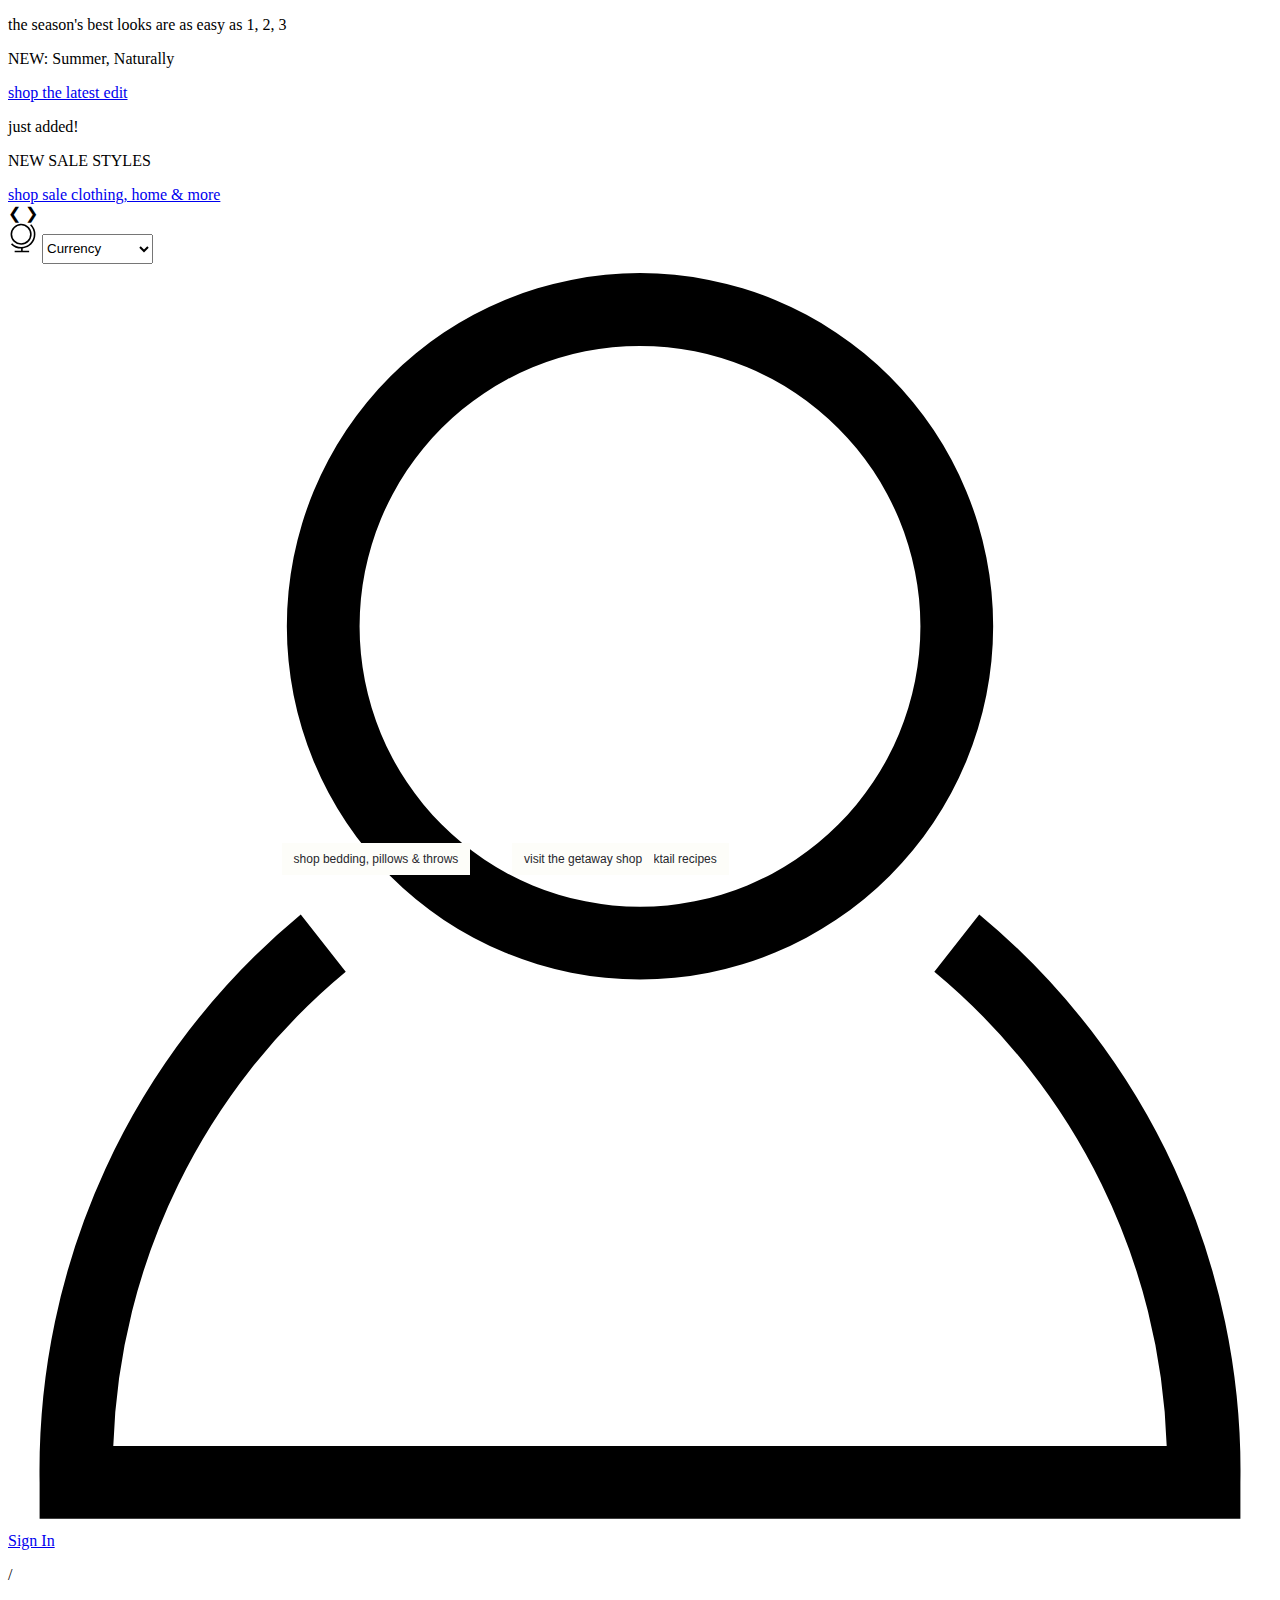
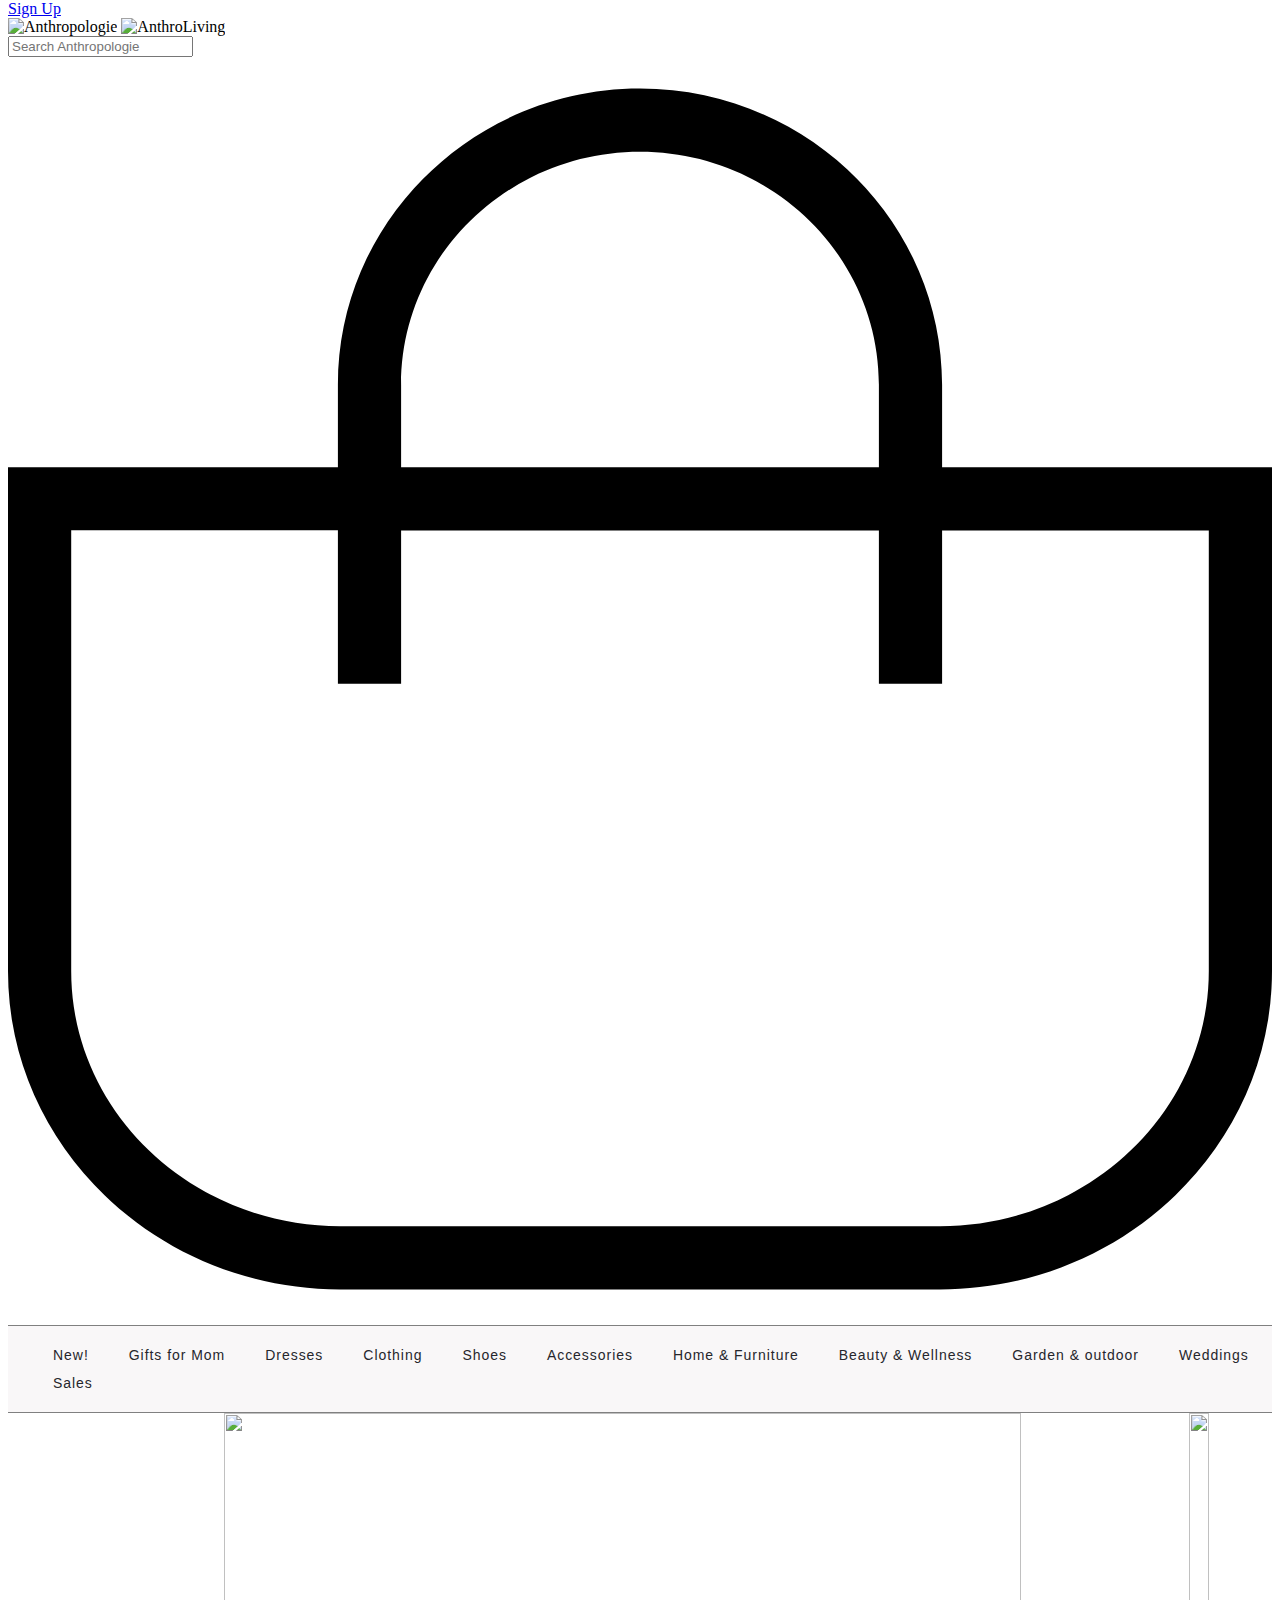
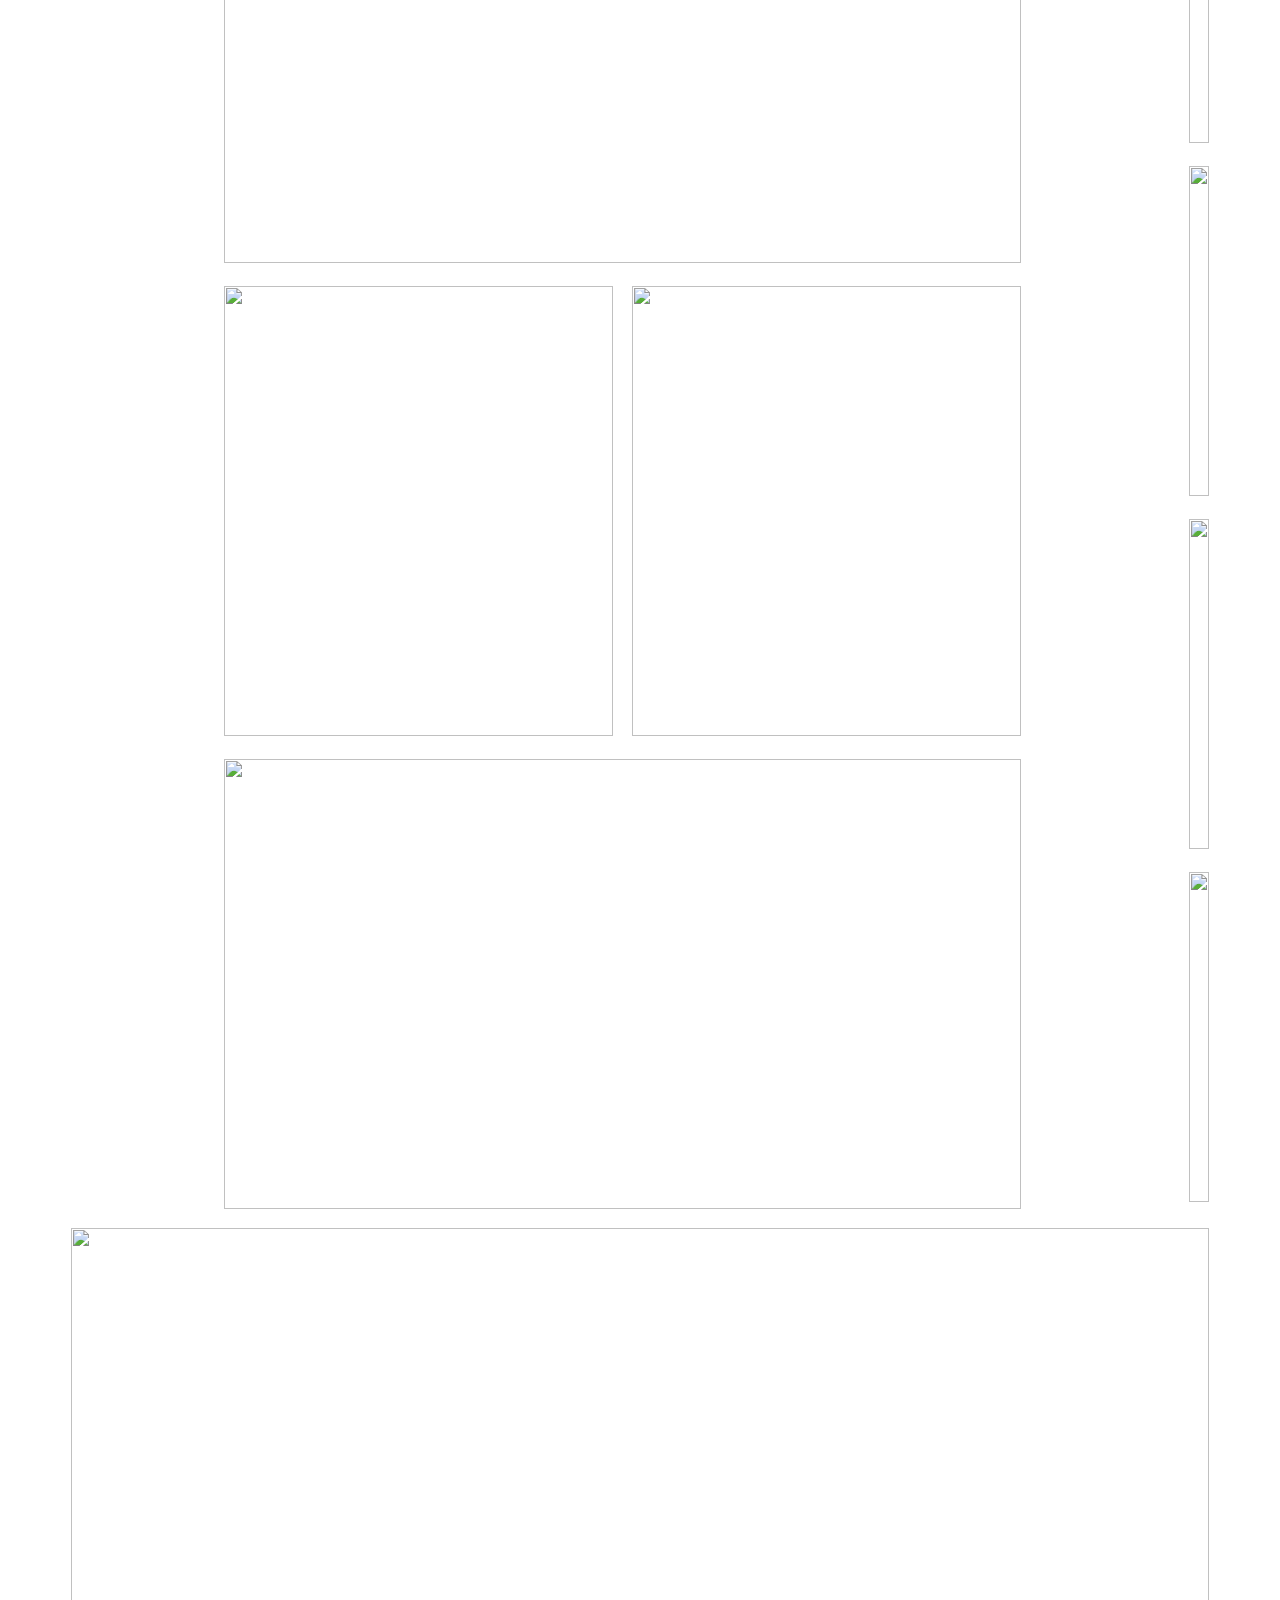
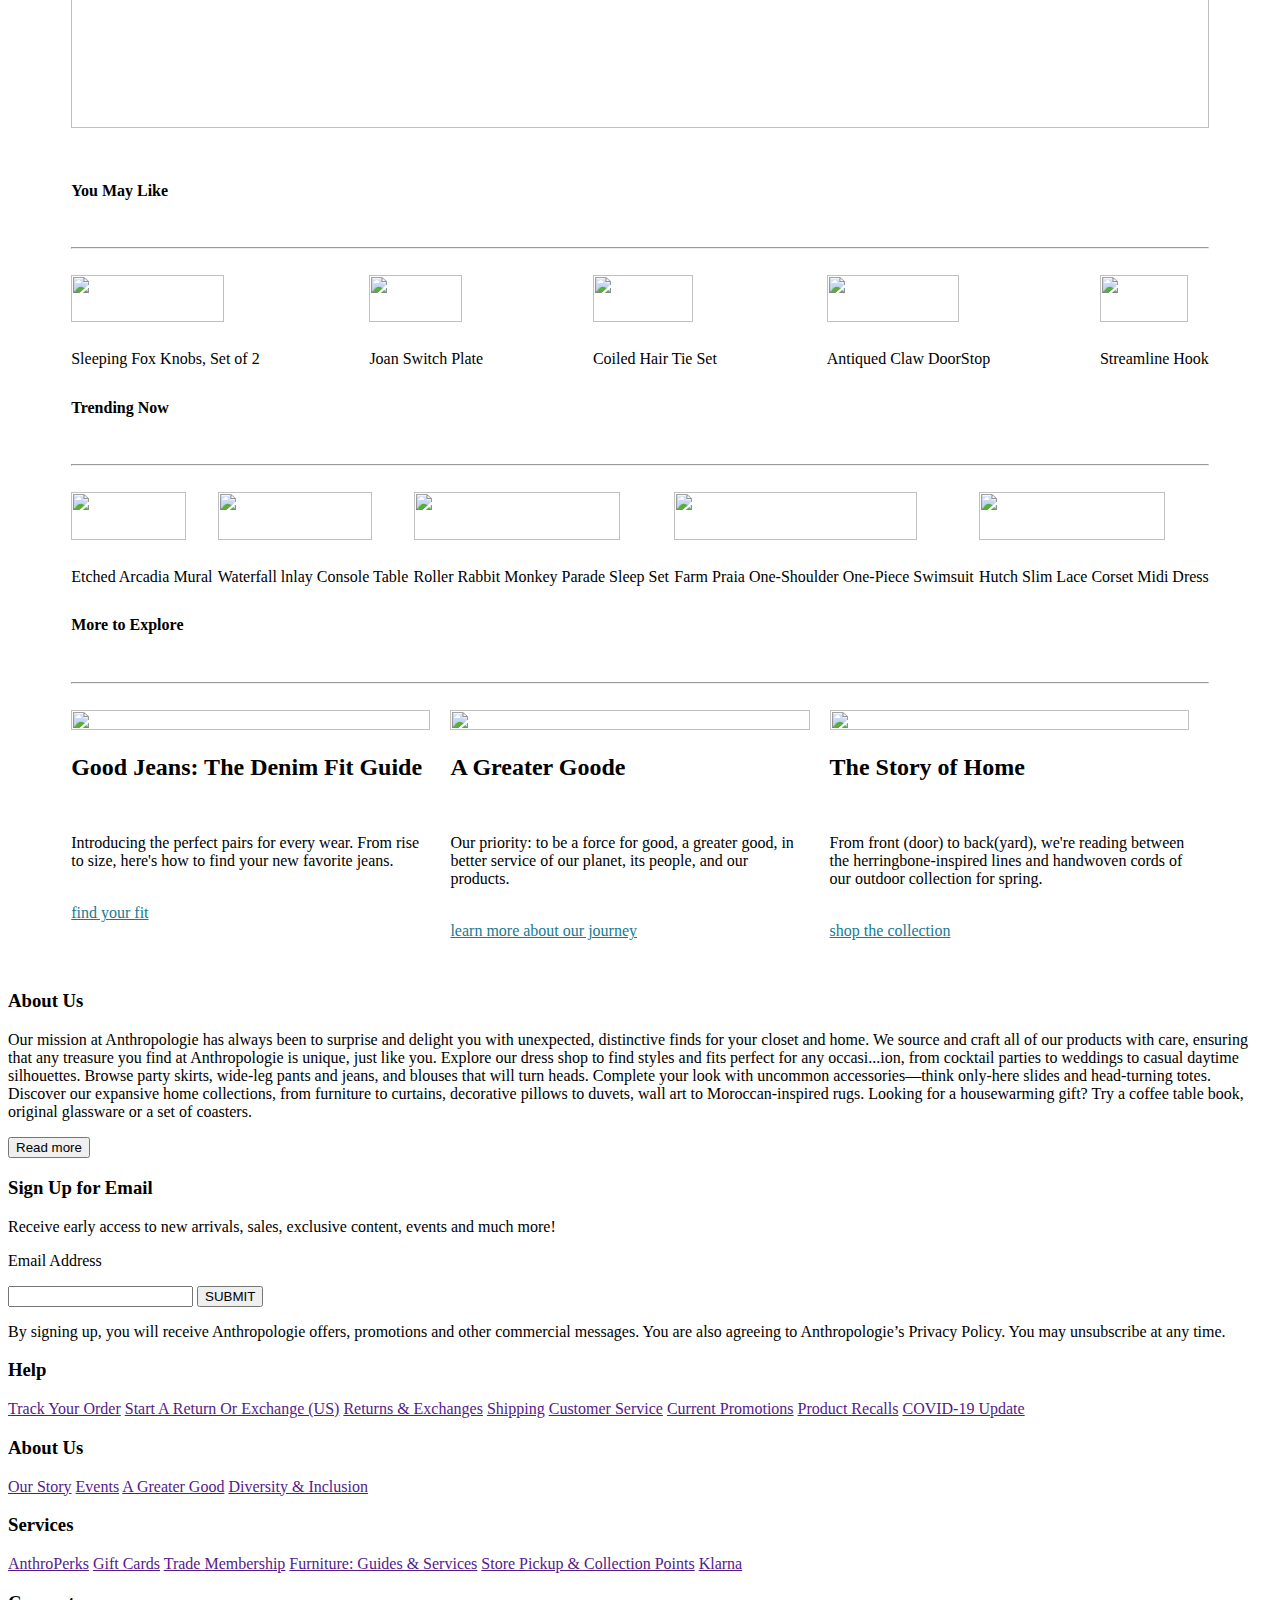
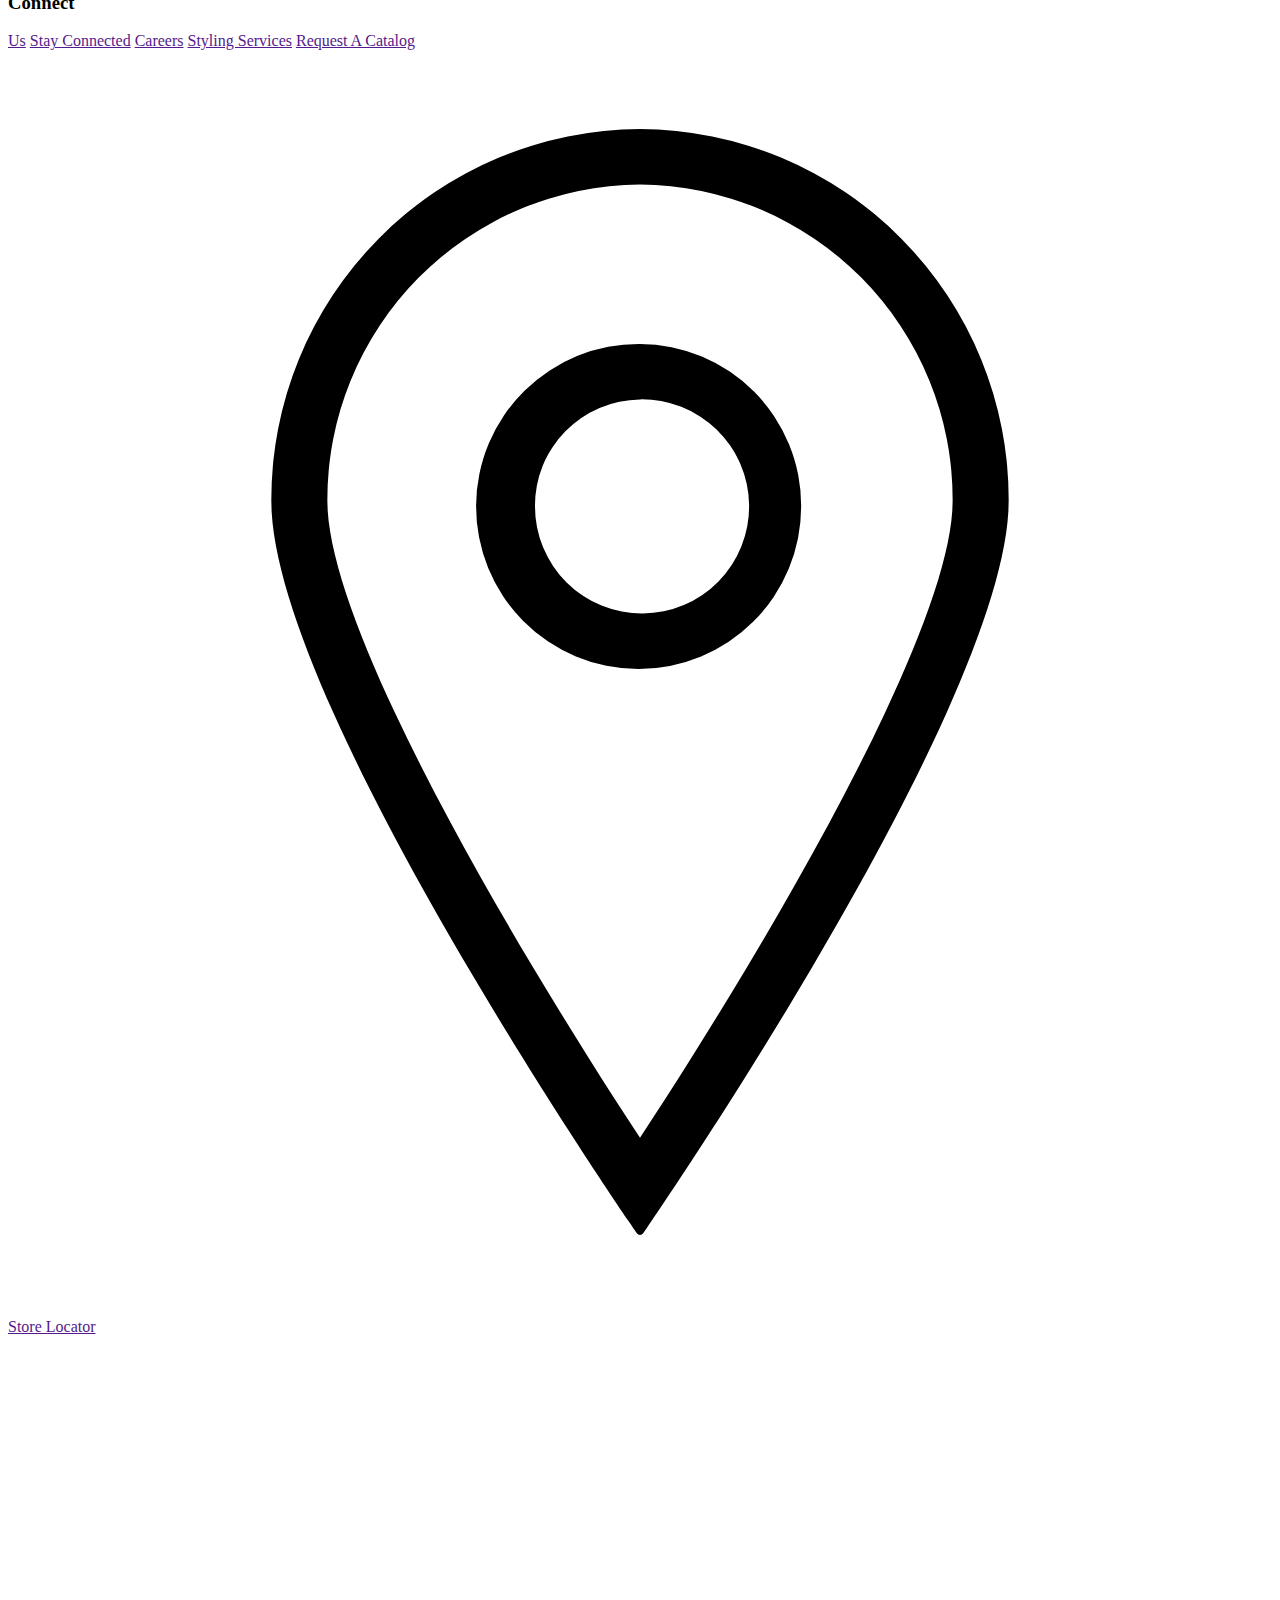
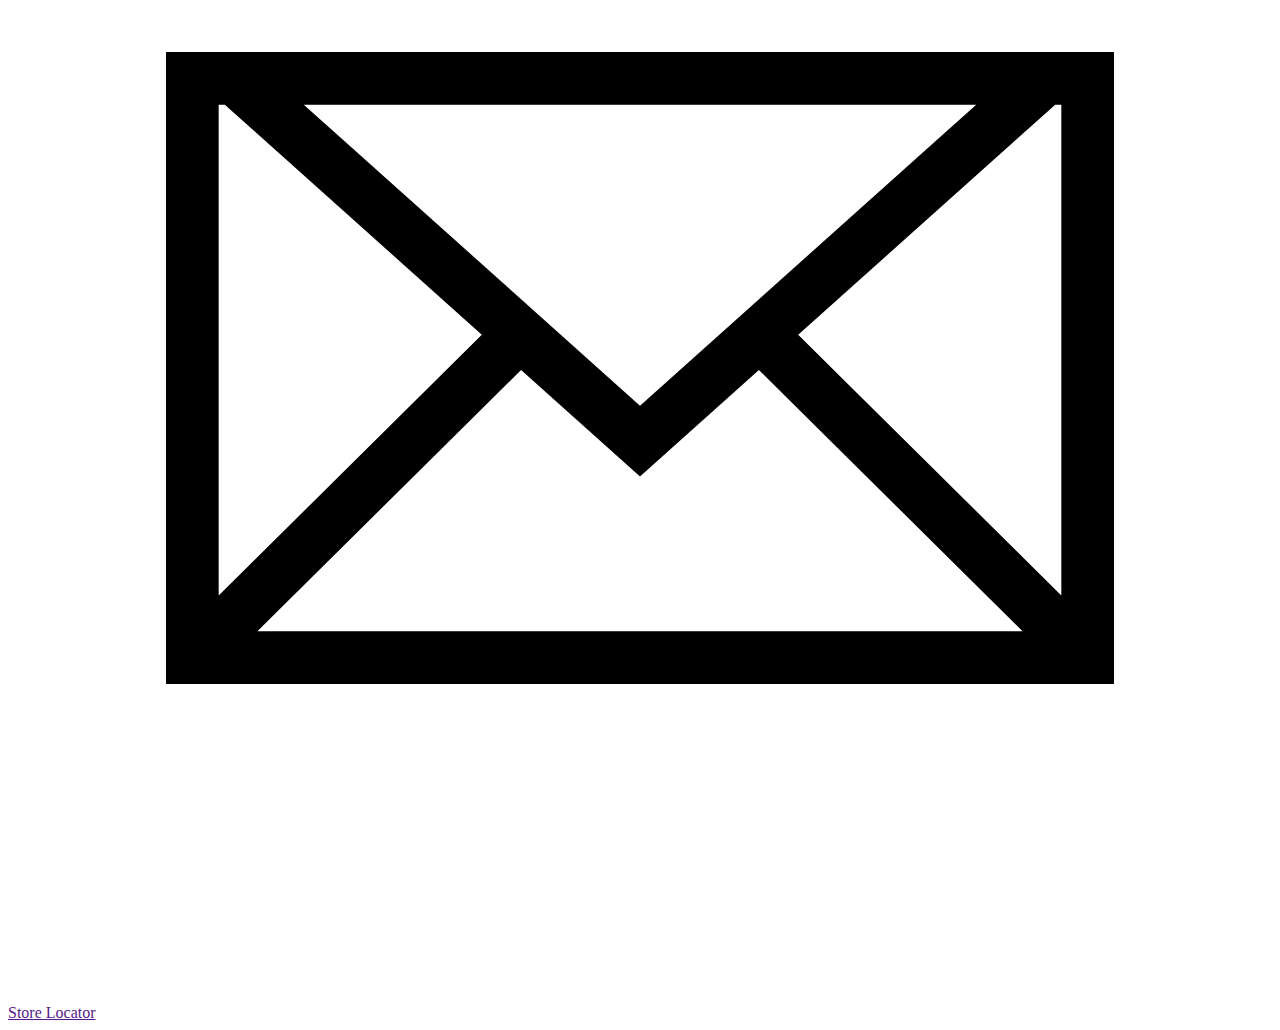
==== index.html @ 3faf50bf "update" ====
<!DOCTYPE html>
<html>
<head>
<meta name="viewport" content="width=device-width, initial-scale=1">
<link rel="stylesheet" href="slider.css">
<link rel="stylesheet" href="navsecod.css">

<link rel="stylesheet" href="menu.css">
<link rel="stylesheet" href="homepage.css">

<link rel="stylesheet" href="footer.css">
</head>
<body>
    <div class="slideshow-container">
        <div class="mySlides fade">
            <div  class="secondslider " >         
                  <div class="secondslide">
                        <p class="sliderp1">
                            the season's best looks are as easy as 1, 2, 3
                        </p>
                        <p class="sliderp2">
                         NEW: Summer, Naturally
                        </p> 
                        <a href="/sale-all" class="sliderancor" >shop the latest edit</a>
                    </div>
           </div> 
        
        </div>
        <div class="mySlides fade">
              <div  class="secondslider"  >
                    <div class="secondslide">
                        <p class="sliderp1">
                        just added!
                        </p>
                         <p class="sliderp2">
                        NEW SALE STYLES
                         </p> 
                    <a href="/sale-all" class="sliderancor" >shop sale clothing, home &amp; more</a>
                     </div>
                </div> 
        </div>
        
        
        
        <a class="prev"  onclick="plusSlides(-1)">❮</a>
        <a class="next" onclick="plusSlides(1)">❯</a>
        </div>
        
        <div class="Navsecond"  >
            <div class="micandeng"   >
                
                <svg  style="height: 30px; " xmlns="http://www.w3.org/2000/svg" viewBox="0 0 20 20" aria-hidden="true" focusable="false"><defs><style>.a{fill:none}</style></defs><path d="M-624.73-527.348h1840v861h-1840z" class="a"></path><path d="M-624.73-562.182h1840v861h-1840z" class="a"></path><path d="M-642.564-527.348h1840v861h-1840z" class="a"></path><path d="M-642.564-562.182h1840v861h-1840z" class="a"></path><path d="M-642.96-527.348h1840v861h-1840z" class="a"></path><path d="M-642.96-562.182h1840v861h-1840z" class="a"></path><path d="M-660.793-527.348h1840v861h-1840z" class="a"></path><path d="M-660.793-562.182h1840v861h-1840z" class="a"></path><path d="M-642.73-527.348h1840v861h-1840z" class="a"></path><path d="M-642.73-562.182h1840v861h-1840z" class="a"></path><path d="M-660.564-527.348h1840v861h-1840z" class="a"></path><path d="M-660.564-562.182h1840v861h-1840z" class="a"></path><path d="M-660.96-527.348h1840v861h-1840z" class="a"></path><path d="M-660.96-562.182h1840v861h-1840z" class="a"></path><path d="M-678.793-527.348h1840v861h-1840z" class="a"></path><path d="M-678.793-562.182h1840v861h-1840z" class="a"></path><path d="M-624.73-595.682h1840v861h-1840z" class="a"></path><path d="M-624.73-630.515h1840v861h-1840z" class="a"></path><path d="M-642.564-595.682h1840v861h-1840z" class="a"></path><path d="M-642.564-630.515h1840v861h-1840z" class="a"></path><path d="M-642.96-595.682h1840v861h-1840z" class="a"></path><path d="M-642.96-630.515h1840v861h-1840z" class="a"></path><path d="M-660.793-595.682h1840v861h-1840z" class="a"></path><path d="M-660.793-630.515h1840v861h-1840z" class="a"></path><path d="M-642.73-595.682h1840v861h-1840z" class="a"></path><path d="M-642.73-630.515h1840v861h-1840z" class="a"></path><path d="M-660.564-595.682h1840v861h-1840z" class="a"></path><path d="M-660.564-630.515h1840v861h-1840z" class="a"></path><path d="M-660.96-595.682h1840v861h-1840z" class="a"></path><path d="M-660.96-630.515h1840v861h-1840z" class="a"></path><path d="M-678.793-595.682h1840v861h-1840z" class="a"></path><path d="M-678.793-630.515h1840v861h-1840z" class="a"></path><path d="M8.742 14.554a7.027 7.027 0 1 0-4.97-2.056 7.01 7.01 0 0 0 4.97 2.056zM4.527 3.312a5.961 5.961 0 1 1 0 8.43 5.943 5.943 0 0 1 0-8.43z"></path><path d="M15.49 14.275a9.542 9.542 0 0 0 0-13.495l-.756.756A8.473 8.473 0 0 1 2.75 13.519l-.756.756a9.51 9.51 0 0 0 6.73 2.79v1.366H4.433V19.5h9.653v-1.07H9.794v-1.428a9.492 9.492 0 0 0 5.696-2.727z"></path></svg>
                <select name="" id="english" style="height: 30px;  ">
                
                    <option value="Currency">Currency</option>
                    <option value="USD ($)">USD ($)</option>
                    <option value="Language">Language</option>
                    <option value="English  French"><a href="">English</a> <a href=""> French</a></option>
                </select>
            </div>
            <div class="login"   >
                
                <svg class="imggg" xmlns="http://www.w3.org/2000/svg" viewBox="0 0 20 20" aria-hidden="true" role="img" focusable="false"><defs><style>.a{fill:none}</style></defs><path d="M-559.918-527.348h1840v861h-1840z" class="a"></path><path d="M-559.918-562.182h1840v861h-1840z" class="a"></path><path d="M-577.751-527.348h1840v861h-1840z" class="a"></path><path d="M-577.751-562.182h1840v861h-1840z" class="a"></path><path d="M-578.147-527.348h1840v861h-1840z" class="a"></path><path d="M-578.147-562.182h1840v861h-1840z" class="a"></path><path d="M-595.98-527.348h1840v861h-1840z" class="a"></path><path d="M-595.98-562.182h1840v861h-1840z" class="a"></path><path d="M-577.918-527.348h1840v861h-1840z" class="a"></path><path d="M-577.918-562.182h1840v861h-1840z" class="a"></path><path d="M-595.751-527.348h1840v861h-1840z" class="a"></path><path d="M-595.751-562.182h1840v861h-1840z" class="a"></path><path d="M-596.147-527.348h1840v861h-1840z" class="a"></path><path d="M-596.147-562.182h1840v861h-1840z" class="a"></path><path d="M-613.98-527.348h1840v861h-1840z" class="a"></path><path d="M-613.98-562.182h1840v861h-1840z" class="a"></path><path d="M-559.918-595.682h1840v861h-1840z" class="a"></path><path d="M-559.918-630.515h1840v861h-1840z" class="a"></path><path d="M-577.751-595.682h1840v861h-1840z" class="a"></path><path d="M-577.751-630.515h1840v861h-1840z" class="a"></path><path d="M-578.147-595.682h1840v861h-1840z" class="a"></path><path d="M-578.147-630.515h1840v861h-1840z" class="a"></path><path d="M-595.98-595.682h1840v861h-1840z" class="a"></path><path d="M-595.98-630.515h1840v861h-1840z" class="a"></path><path d="M-577.918-595.682h1840v861h-1840z" class="a"></path><path d="M-577.918-630.515h1840v861h-1840z" class="a"></path><path d="M-595.751-595.682h1840v861h-1840z" class="a"></path><path d="M-595.751-630.515h1840v861h-1840z" class="a"></path><path d="M-596.147-595.682h1840v861h-1840z" class="a"></path><path d="M-596.147-630.515h1840v861h-1840z" class="a"></path><path d="M-613.98-595.682h1840v861h-1840z" class="a"></path><path d="M-613.98-630.515h1840v861h-1840z" class="a"></path><path d="M10 11.32a5.588 5.588 0 1 1 5.588-5.587A5.594 5.594 0 0 1 10 11.321zm0-10.024a4.437 4.437 0 1 0 4.437 4.437A4.442 4.442 0 0 0 10 1.296z"></path><path d="M19.5 19.855H.5v-.575a11.422 11.422 0 0 1 4.132-8.988l.712.906a10.176 10.176 0 0 0-3.678 7.506h16.668a10.178 10.178 0 0 0-3.677-7.506l.711-.906A11.423 11.423 0 0 1 19.5 19.28z"></path></svg>
                <a href="loginpage.html" >Sign In</a>
                <p id="loginslash">/</p>    
                <a href="signuppage.html"> Sign Up</a>
            </div>
        </div>
        
        <div id="logoandhome">
            <div class="companylogos">
                <img class="companylogo" onclick="homefunction()" src="//images.ctfassets.net/5de70he6op10/53ZOE4rRqrxcvv0hg2eSLV/a849085e5f600c618132be2475017746/anthro-logo.svg" alt="Anthropologie">
                <img class="companylogo" onclick="homefunction()" src="//images.ctfassets.net/5de70he6op10/y1O9tEDOvCGliGUvT9RoJ/eb8ab4734c5e3778b8b61da70ed441ac/AL_NewLogo_2.svg" alt="AnthroLiving"/>
            </div>
            <div class="serchandcart" >
                <input class ="input" aria-label="Search" placeholder="Search Anthropologie" >
                <svg onclick="clickedfun()"   id = "imgbag" viewBox="0 0 20 20" xmlns="http://www.w3.org/2000/svg" aria-label="Cart" role="img" focusable="false"><path d="M14.78 6.49V5.185C14.78 2.601 12.637.5 10 .5S5.22 2.601 5.22 5.184v1.307H0v7.973C0 17.24 2.357 19.5 5.254 19.5h9.493c2.897 0 5.253-2.26 5.253-5.036V6.49zM6.22 5.185C6.22 3.153 7.914 1.5 10 1.5s3.78 1.653 3.78 3.684v1.307H6.22zM19 14.464c0 2.225-1.908 4.036-4.253 4.036H5.254C2.908 18.5 1 16.69 1 14.464V7.49h4.22v2.427h1V7.491h7.56v2.427h1V7.491H19z"></path></svg>
            </div>
            
        </div>
        <div class="menu" id="myHeader">
            <div class="dropdown">
             <div><a class="dropbtn" href="index.html" target="">New!</a></div>
             <div class="dropdown-content">
                <div class="dropdown-content-menu">
                 <div class="dropmenu">
                     <p>Shop by Category</p>
                     <div class="dropmenu-contet" >
                         <div>
                             <a href="">Accessories</a>
                             <a href="">Beauty & Wellness</a>
                             <a href="">Clothing</a>
                             <a href="">Dresses</a>
                         </div>
                         <div>
                             <a href="">Accessories</a>
                             <a href="">Beauty & Wellness</a>
                             <a href="">Clothing</a>
                             <a href="">Dresses</a>
                         </div>
                     </div>
                 </div>
                 <div class="dropmenue2">
                     <div class="dropmenuenew">
                         <p>Featured</p>
                     <div class="dropmenu-contetnew" >
                         <div>
        
                             <a href="">The April Journal</a>
                             <a href="">Easter Entertaining & Gifts</a>
                             <a href="">The Mother's Day Gift Shop</a>
                             <a href="">Refreshed Perspectives</a>
                             <a href="">The Ethereal Edit: White Clothing, Shoes & More</a>
                             <a href="">The Getaway Shop: Vacation & Resort Wear</a>
                             <a href="">How To Style Scarves</a>
                             <a href="">The 90s Shop</a>
                         </div>                    
                     </div>
                     
                     </div>
                     <div class="dropimage">
                         <img class="dropimagep" src="https://images.ctfassets.net/5de70he6op10/4Tlz1j9yblzMT15LxrblTO/5a02374b326424931ac00824333556aa/050222_SummerNaturally_Supernav_NEW.jpg?w=295&q=80&fm=webp" alt="">
                      </div>
                 </div>
                </div>
             </div>
            </div>
            <div class="dropdown">
             <div><a class="dropbtn" href="beauty&wellness.html" target="">Gifts for Mom</a></div>
             <div class="dropdown-content2">
                 <div class="dropdown-content-menu">
                  <div class="dropmenu">
                      <p>Shop by Category</p>
                      <div class="dropmenu-contet" >
                          <div>
                              <a href="">Shop All Gifts for Mom</a>
                              <a href="">Mother's Day Gift Ideas</a>
                              <a href="">Candles</a>
                              <a href="">Home Gifts</a>
                          </div>
                          <div>
                              <a href="">Gifts by Recipient</a>
                              <a href="">Top-Rated Gifts</a>
                              <a href="">Gift Cards</a>
                              
                          </div>
                      </div>
                  </div>
                  <div class="dropmenue2">
                      <div class="dropmenuenew">
                          <p>Gifts By Price</p>
                      <div class="dropmenu-contetnew" >
                          <div>
                              <a href="">Gifts Under $25</a>                         
                              <a href=""> Gifts Under $50</a>
                              <a href="">Gifts Under $75</a>
                              <a href="">Gifts Under $100</a>
                              
                          </div>                    
                      </div>
                     
                      </div>
                      <div class="dropmenuenew">
                         <p>The Pet Shop</p>
                     <div class="dropmenu-contetnew" >
                         <div>
                             <a href="">The Monogram & Personalized Gifts Shop</a>
                             <a href="">The Gift Set Shop</a>
                             <a href="">The Games Shop</a>
                         </div>                    
                     </div>
                     
                     </div>
                  </div>
                 </div>
              
             </div>
            </div>
            <div class="dropdown">
             <div><a class="dropbtn" href="dressespage.html" target="">Dresses</a></div>
             <div class="dropdown-content3">
                 <div class="dropdown-content-menu">
                  <div class="dropmenu">
                      <p>Shop by Category</p>
                      <div class="dropmenu-contet" >
                          <div>
                              <a href="">Shop All Dresses</a>
                              <a href="">Occasion & Party Dresses</a>
                              <a href="">Lounge & Casual Dresses</a>
                              <a href="">Formal Dresses</a>
                              
                          </div>
                          
        
        
                          <div>
                             <a href = "" > Maxi Dresses</a>
                             <a href = "" > Mini & Tunic Dresses</a>
                             <a href = "" > Midi Dresses </a>
                             <a href = "" > Petite Dresses</a>
                             <a href = "" > Plus Dresses</a>
                             
                          </div>
                      </div>
                  </div>
                  <div class="dropmenue2">
                      <div class="dropmenuenew">
                          <p>Featured Shop</p>
                      <div class="dropmenu-contetnew" >
                          <div>
                              <a href="">Wedding Guest Dresses</a>
                              <a href="">Little Black Dresses</a>
                              <a href="">CLittle White Dresse</a>
                              
                          </div>                    
                      </div>
                      
                      </div>
                     
                  </div>
                 </div>
              
             </div>
            </div>
            <div class="dropdown">
             <div><a class="dropbtn" href="Clothinpage.html" target="">Clothing</a></div>
             <div class="dropdown-content4">
                 <div class="dropdown-content-menu">
                  <div class="dropmenu">
                      <p>Shop by Category</p>
                      <div class="dropmenu-contet" >
                          <div>
                             <a href="">Shop All Clothing</a>
                             <a href="">New!</a>
                             <a href="">Top-Rated</a>
                             <a href="">Activewear</a>
                             <a href="">Dresses</a>
                             <a href="">Intimates & Lingerie</a>
                             <a href="">Jackets</a>
                             <a href="">Jeans</a>
                             <a href="">Jumpsuits</a>
                             <a href="">Kimonos</a>
                             <a href="">Loungewear</a>
                          </div>
                          <div>
                             <a href="">Pants</a>
                             <a href="">Petites</a>
                             <a href="">Plus</a>
                             <a href="">Sets</a>
                             <a href="">Shorts</a>
                             <a href="">Skirts</a>
                             <a href="">Sleepwear</a>
                             <a href="">Sweaters</a>
                             <a href="">Swimwear</a>
                             <a href="">Tops & Tees</a>
                             
                          </div>
                      </div>
                  </div>
        
        
        
        
        
                  <div class="dropmenue3">
                     <div class="dropmenuenew">
                         <p>Featured</p>
                     <div class="dropmenu-contetnew" >
                         <div>
                             <a href="">The April Journal</a>
                             <a href="">The Getaway Shop: Vacation & Resort Wear</a>
                             <a href="">The Ethereal Edit: White Clothing, Shoes & More</a>
                             <a href="">The Trend: Utility</a>
                             <a href="">The 90s Shop</a>
                         </div>                    
                     </div>
                     
                     </div>
                     
                    
                 </div>
                 <div class="dropmenue2">
                     <div class="dropmenuenew">
                         <p>Explore Jeans</p>
                     <div class="dropmenu-contetnew" >
                         <div>
                             <a href="">The Denim Fit Guide</a>
                             <a href="">Flare & Bootcut Jeans</a>
                             <a href="">Straight-Leg Jeans</a>
                             <a href="">Wide-Leg Jeans</a>
                             <a href="">Boyfriend Jeans</a>
                             <a href="">Skinny Jeans</a>
                             <a href="">Shop All Jeans</a>
                         </div>                    
                     </div>
                     
                     </div>
                     
                     <div class="dropimage">
                         <img class="dropimagep" src="https://images.ctfassets.net/5de70he6op10/3rNkDLVsQ0i20SQ6hCIyxY/7dfac5cb3f7f327f07fcf1c3840b495d/050222_SummerNaturally_Supernav_CLOTHING.jpg?w=295&q=80&fm=webp" alt="">
                      </div>
                 </div>
                 </div>
              
             </div>
            </div>
            <div class="dropdown">
             <div><a class="dropbtn" href="Clothinpage.html" target="">Shoes</a></div>
             <div class="dropdown-content4">
                 <div class="dropdown-content-menu">
                  <div class="dropmenu">
                      <p>Shop by Category</p>
                      <div class="dropmenu-contet" >
                          <div>
                             <a href="">Shop All Clothing</a>
                        
        
                             <a href=""> All Shoes</a>
                             <a href="">New!</a>
                             <a href="">Boots & Booties</a>
                             <a href="">Flats</a>
                             <a href="">Heels</a>
                          </div>
                          <div>
                             <a href="">Pants</a>
                             <a href="">Petites</a>
                             <a href="">Plus</a>
                             <a href="">Sets</a>
                             <a href="">Shorts</a>
                             <a href="">Skirts</a>
                             <a href="">Sleepwear</a>
                             <a href="">Sweaters</a>
                             <a href="">Swimwear</a>
                             <a href="">Tops & Tees</a>
                             
                          </div>
                      </div>
                  </div>
        
        
        
        
        
                  <div class="dropmenue3">
                     <div class="dropmenuenew">
                         <p>Featured</p>
                     <div class="dropmenu-contetnew" >
                         <div>
                             <a href="">The April Journal</a>
                             <a href="">The Getaway Shop: Vacation & Resort Wear</a>
                             <a href="">The Ethereal Edit: White Clothing, Shoes & More</a>
                             <a href="">The Trend: Utility</a>
                             <a href="">The 90s Shop</a>
                         </div>                    
                     </div>
                     
                     </div>
                     
                    
                 </div>
                 <div class="dropmenue3">
                     <div class="dropmenuenew">
                         <p>Featured</p>
                     <div class="dropmenu-contetnew" >
                         <div>
                             <a href="">The April Journal</a>
                             <a href="">The Getaway Shop: Vacation & Resort Wear</a>
                             <a href="">The Ethereal Edit: White Clothing, Shoes & More</a>
                             <a href="">The Trend: Utility</a>
                             <a href="">The 90s Shop</a>
                         </div>                    
                     </div>
                     
                     </div>
                     
                    
                 </div>
                 </div>
              
             </div>
            </div>
            <div class="dropdown">
             <div><a class="dropbtn" href="beauty&wellness.html" target="">Accessories</a></div>
             <div class="dropdown-content">
                 <div class="dropdown-content-menu">
                  <div class="dropmenu">
                      <p>Shop by Category</p>
                      <div class="dropmenu-contet" >
                          <div>
                              <a href="">Accessories</a>
                              <a href="">Beauty & Wellness</a>
                              <a href="">Clothing</a>
                              <a href="">Dresses</a>
                          </div>
                          <div>
                              <a href="">Accessories</a>
                              <a href="">Beauty & Wellness</a>
                              <a href="">Clothing</a>
                              <a href="">Dresses</a>
                          </div>
                      </div>
                  </div>
                  <div class="dropmenue2">
                      <div class="dropmenuenew">
                          <p>Featured</p>
                      <div class="dropmenu-contetnew" >
                          <div>
                              <a href="">Accessories</a>
                              <a href="">Beauty & Wellness</a>
                              <a href="">Clothing</a>
                              <a href="">Dresses</a>
                              <a href="">Accessories</a>
                              <a href="">Beauty & Wellness</a>
                              <a href="">Clothing</a>
                              <a href="">Dresses</a>
                          </div>                    
                      </div>
                      
                      </div>
                      <div class="dropimage">
                          <img class="dropimagep" src="https://images.ctfassets.net/5de70he6op10/4Tlz1j9yblzMT15LxrblTO/5a02374b326424931ac00824333556aa/050222_SummerNaturally_Supernav_NEW.jpg?w=295&q=80&fm=webp" alt="">
                       </div>
                  </div>
                 </div>
              
             </div>
            </div>
            <div class="dropdown">
             <div><a class="dropbtn" href="dressespage.html" target="">Home & Furniture</a></div>
             <div class="dropdown-content5">
                 <div class="dropdown-content-menu">
                  <div class="dropmenu">
                      <p>Shop by Category</p>
                      <div class="dropmenu-contet" >
                          <div>
                              <a href="">Accessories</a>
                              <a href="">Beauty & Wellness</a>
                              <a href="">Clothing</a>
                              <a href="">Dresses</a>
                          </div>
                          <div>
                              <a href="">Accessories</a>
                              <a href="">Beauty & Wellness</a>
                              <a href="">Clothing</a>
                              <a href="">Dresses</a>
                          </div>
                      </div>
                  </div>
                  <div class="dropmenue2">
                      <div class="dropmenuenew">
                          <p>Featured</p>
                      <div class="dropmenu-contetnew" >
                          <div>
                              <a href="">Accessories</a>
                              <a href="">Beauty & Wellness</a>
                              <a href="">Clothing</a>
                              <a href="">Dresses</a>
                              <a href="">Accessories</a>
                              <a href="">Beauty & Wellness</a>
                              <a href="">Clothing</a>
                              <a href="">Dresses</a>
                          </div>                    
                      </div>
                      
                      </div>
                      <div class="dropimage">
                          <img class="dropimagep" src="https://images.ctfassets.net/5de70he6op10/7B0Ag7KUZ8GDYmM0hMYMA2/02f7c346e0bcb22b27488a07003f53fe/April22_SiteContent_Home_SupernavSikes_2x.jpg?w=295&q=80&fm=webp" alt="">
                       </div>
                  </div>
                 </div>
              
             </div>
            </div>
            <div class="dropdown">
             <div><a class="dropbtn" href="beauty&wellness.html" target="">Beauty & Wellness</a></div>
             <div class="dropdown-content5">
                 <div class="dropdown-content-menu">
                  <div class="dropmenu">
                      <p>Shop by Category</p>
                      <div class="dropmenu-contet" >
                          <div>
                              <a href="">Accessories</a>
                              <a href="">Beauty & Wellness</a>
                              <a href="">Clothing</a>
                              <a href="">Dresses</a>
                          </div>
                          <div>
                              <a href="">Accessories</a>
                              <a href="">Beauty & Wellness</a>
                              <a href="">Clothing</a>
                              <a href="">Dresses</a>
                          </div>
                      </div>
                  </div>
                  <div class="dropmenue2">
                      <div class="dropmenuenew">
                          <p>Featured</p>
                      <div class="dropmenu-contetnew" >
                          <div>
                              <a href="">Accessories</a>
                              <a href="">Beauty & Wellness</a>
                              <a href="">Clothing</a>
                              <a href="">Dresses</a>
                              <a href="">Accessories</a>
                              <a href="">Beauty & Wellness</a>
                              <a href="">Clothing</a>
                              <a href="">Dresses</a>
                          </div>                    
                      </div>
                      
                      </div>
                      <div class="dropimage">
                          <img class="dropimagep" src="https://images.ctfassets.net/5de70he6op10/3hBORff9CvNscDP4Sk4fcm/1b2d3be6a107c5214a115ebec29830c5/L1_Weddings_DropDown_CS_April__1_.jpg?w=295&q=80&fm=webp" alt="">
                       </div>
                  </div>
                 </div>
              
             </div>
            </div>
            <div class="dropdown">
             <div><a class="dropbtn" href="dressespage.html" target="">Garden & outdoor</a></div>
             <div class="dropdown-content5">
                 <div class="dropdown-content-menu">
                  <div class="dropmenu">
                      <p>Shop by Category</p>
                      <div class="dropmenu-contet" >
                          <div>
                              <a href="">Accessories</a>
                              <a href="">Beauty & Wellness</a>
                              <a href="">Clothing</a>
                              <a href="">Dresses</a>
                          </div>
                          <div>
                              <a href="">Accessories</a>
                              <a href="">Beauty & Wellness</a>
                              <a href="">Clothing</a>
                              <a href="">Dresses</a>
                          </div>
                      </div>
                  </div>
                  <div class="dropmenue2">
                      <div class="dropmenuenew">
                          <p>Featured</p>
                      <div class="dropmenu-contetnew" >
                          <div>
                              <a href="">Accessories</a>
                              <a href="">Beauty & Wellness</a>
                              <a href="">Clothing</a>
                              <a href="">Dresses</a>
                              <a href="">Accessories</a>
                              <a href="">Beauty & Wellness</a>
                              <a href="">Clothing</a>
                              <a href="">Dresses</a>
                          </div>                    
                      </div>
                      
                      </div>
                      <div class="dropimage">
                          <img class="dropimagep" src="https://images.ctfassets.net/5de70he6op10/4Tlz1j9yblzMT15LxrblTO/5a02374b326424931ac00824333556aa/050222_SummerNaturally_Supernav_NEW.jpg?w=295&q=80&fm=webp" alt="">
                       </div>
                  </div>
                 </div>
              
             </div>
            </div>
            <div class="dropdown">
             <div><a class="dropbtn" href="Clothinpage.html" target="">Weddings</a></div>
             <div class="dropdown-content6">
                 <div class="dropdown-content-menu">
                  <div class="dropmenu">
                      <p>Shop by Category</p>
                      <div class="dropmenu-contet" >
                          <div>
                              <a href="">Accessories</a>
                              <a href="">Beauty & Wellness</a>
                              <a href="">Clothing</a>
                              <a href="">Dresses</a>
                          </div>
                          <div>
                              <a href="">Accessories</a>
                              <a href="">Beauty & Wellness</a>
                              <a href="">Clothing</a>
                              <a href="">Dresses</a>
                          </div>
                      </div>
                  </div>
                  <div class="dropmenue2">
                      <div class="dropmenuenew">
                          <p>Featured</p>
                      <div class="dropmenu-contetnew" >
                          <div>
                              <a href="">Accessories</a>
                              <a href="">Beauty & Wellness</a>
                              <a href="">Clothing</a>
                              <a href="">Dresses</a>
                              <a href="">Accessories</a>
                              <a href="">Beauty & Wellness</a>
                              <a href="">Clothing</a>
                              <a href="">Dresses</a>
                          </div>                    
                      </div>
                      
                      </div>
                      <div class="dropimage">
                          <img class="dropimagep" src="https://images.ctfassets.net/5de70he6op10/3hBORff9CvNscDP4Sk4fcm/1b2d3be6a107c5214a115ebec29830c5/L1_Weddings_DropDown_CS_April__1_.jpg?w=295&q=80&fm=webp" alt="">
                       </div>
                  </div>
                 </div>
              
             </div>
            </div>
            <div class="dropdown">
             <div><a class="dropbtn" href="beauty&wellness.html" target="">Sales</a></div>
             <div class="dropdown-content6">
                 <div class="dropdown-content-menu">
                  <div class="dropmenu">
                      <p>Shop by Category</p>
                      <div class="dropmenu-contet" >
                          <div>
                              <a href="">Accessories</a>
                              <a href="">Beauty & Wellness</a>
                              <a href="">Clothing</a>
                              <a href="">Dresses</a>
                          </div>
                          <div>
                              <a href="">Accessories</a>
                              <a href="">Beauty & Wellness</a>
                              <a href="">Clothing</a>
                              <a href="">Dresses</a>
                          </div>
                      </div>
                  </div>
                  <div class="dropmenue2">
                      <div class="dropmenuenew">
                          <p>Featured</p>
                      <div class="dropmenu-contetnew" >
                          <div>
                              <a href="">Accessories</a>
                              <a href="">Beauty & Wellness</a>
                              <a href="">Clothing</a>
                              <a href="">Dresses</a>
                              <a href="">Accessories</a>
                              <a href="">Beauty & Wellness</a>
                              <a href="">Clothing</a>
                              <a href="">Dresses</a>
                          </div>                    
                      </div>
                      
                      </div>
                      <div class="dropimage">
                          <img class="dropimagep" src="https://images.ctfassets.net/5de70he6op10/6bqGmXYUN1qGzKauCB1GG0/4d1ac872e9c4165b921ac330557281ff/April22_SOS_MDs_Supernav_01.jpg?w=295&q=80&fm=webp" alt="">
                       </div>
                  </div>
                 </div>
              
             </div>
            </div>
            
            </div>
            
            <div class="main">
                <div class="flex">
                    <div class="products">
                        <div class="img1">
                            <img src="https://images.ctfassets.net/5de70he6op10/6O4o9CPoov1N3SUAzpVx0J/5a33425eac3c498bc66a2d0aa4795c67/050222_HPG_LS_M1.jpg?w=1756&q=80&fm=webp"
                                alt="" width="100%" height="450px">
                            <div class="abs">shop new arrivals</div>
                        </div>
                        <div class="img2">
                            <img src="https://images.ctfassets.net/5de70he6op10/2cIhOhx0EenQ1hIURAWLK7/7f322ffde6eb24472f9454e18f457027/050222_HPG_2UP_Dresses.jpg?w=856&q=80&fm=webp"
                                alt="" height="450px" width="100%">
                            <div class="abs">shop dress</div>
                        </div>
                        <div class="img3">
                            <img src="https://images.ctfassets.net/5de70he6op10/j4jfRLSCojibA9tLTz7tq/fe904a67d777bf6af9da224f0e5c227f/050222_HPG_2UP_Sets.jpg?w=856&q=80&fm=webp"
                                alt="" width="100%" height="450px">
                            <div class="abs">shop skirts</div>
                        </div>
                        <div class="img4">
                            <img src="https://images.ctfassets.net/5de70he6op10/4L4MxwDigk4N40JIiWpXeq/264edf2c0e8af695014b8e0c7ad392dd/050222_HPG_LS_M2.jpg?w=1756&q=80&fm=webp"
                                alt="" width="100%" height="450px">
                            <div class="abs">raise a glass get the cocktail recipes</div>
                        </div>
                    </div>
                    <div class="productsrightside">
                        <div class="img5">
                            <img src="https://images.ctfassets.net/5de70he6op10/6FzBOZH3ftSw31v7wApRE9/96d12fc9fedd4ae4154d909c021c75ad/050222_HPG_RR_Furniture.jpg?w=856&q=80&fm=webp"
                                alt="">
                            <div class="abs">shop furniture</div>
                        </div>
                        <div class="img6">
                            <img src="https://images.ctfassets.net/5de70he6op10/1QeC1AgqnnSUUNUm1L8Cop/26d6959e95bb51ff30016138680010bc/050222_HPG_RR_Candles.jpg?w=856&q=80&fm=webp"
                                alt="">
                            <div class="abs">shop candles</div>
                        </div>
                        <div class="img7">
                            <img src="https://images.ctfassets.net/5de70he6op10/3Fp3TqyVqgSjPQZthY3sFD/9386f17ed897837b78eb461bf903c72a/050222_HPG_RR_Swim.jpg?w=856&q=80&fm=webp"
                                alt="">
                            <div class="abs">shop swim</div>
                        </div>
                        <div class="img8">
                            <img src="https://images.ctfassets.net/5de70he6op10/5MuarHK2smpFuUB28seiUk/50482d40225937b5dcd47d597990c52d/050222_HPG_RR_Bedding.jpg?w=856&q=80&fm=webp"
                                alt="">
                            <div class="abs1">shop bedding, pillows & throws</div>
                        </div>
                    </div>
                </div>
                <div class="part1last">
                    <div class="img">
                        <img src="https://images.ctfassets.net/5de70he6op10/7DEijhrVDU6Yq9fW3H4NYu/1ccd807faed448b9ca75bac79944b9c5/050222_HPG_LS_M3.jpg?w=2694&q=80&fm=webp"
                            alt="" width="100%" height="500px">
                        <div class="abs">visit the getaway shop</div>
                    </div>
                </div>
                <div class="secondpart">
                    <h4>You May Like</h4>
                    <br>
                    <hr> <br>
                    <div class="part2">
                        <div class="part2img">
                            <img src="https://images.urbndata.com/is/image/Anthropologie/50493956_022_b?$an-category$&qlt=80&fit=constrain"
                                alt="">
                            <p>Sleeping Fox Knobs, Set of 2</p>
                        </div>
                        <div class="part2img">
                            <img src="https://images.urbndata.com/is/image/Anthropologie/64732688_027_b11?$an-category$&qlt=80&fit=constrain"
                                alt="">
                            <p>Joan Switch Plate</p>
                        </div>
                        <div class="part2img">
                            <img src="https://images.urbndata.com/is/image/Anthropologie/44174233_014_b?$an-category$&qlt=80&fit=constrain"
                                alt="">
                            <p>Coiled Hair Tie Set</p>
                        </div>
                        <div class="part2img">
                            <img src="https://images.urbndata.com/is/image/Anthropologie/39564836_027_b?$an-category$&qlt=80&fit=constrain"
                                alt="">
                            <p>Antiqued Claw DoorStop</p>
                        </div>
                        <div class="part2img">
                            <img src="https://images.urbndata.com/is/image/Anthropologie/26731836_027_b?$an-category$&qlt=80&fit=constrain"
                                alt="">
                            <p>Streamline Hook</p>
                        </div>
                    </div>
                </div>
                <div class="secondpart">
                    <h4>Trending Now</h4>
                    <br>
                    <hr><br>
                    <div class="part2">
                        <div class="part2img">
                            <img src="https://images.urbndata.com/is/image/Anthropologie/23766900_008_b?$an-category$&qlt=80&fit=constrain"
                                alt="">
                            <p>Etched Arcadia Mural</p>
                        </div>
                        <div class="part2img">
                            <img src="https://images.urbndata.com/is/image/Anthropologie/A42693150_046_b?$an-category$&qlt=80&fit=constrain"
                                alt="">
                            <p>Waterfall lnlay Console Table</p>
                        </div>
                        <div class="part2img">
                            <img src="https://images.urbndata.com/is/image/Anthropologie/57984692_040_b?$an-category$&qlt=80&fit=constrain"
                                alt="">
                            <p>Roller Rabbit Monkey Parade Sleep Set</p>
                        </div>
                        <div class="part2img">
                            <img src="https://images.urbndata.com/is/image/Anthropologie/68549633_037_b?$an-category$&qlt=80&fit=constrain"
                                alt="">
                            <p>Farm Praia One-Shoulder One-Piece Swimsuit</p>
                        </div>
                        <div class="part2img">
                            <img src="https://images.urbndata.com/is/image/Anthropologie/4130464030189_011_b?$an-category$&qlt=80&fit=constrain"
                                alt="">
                            <p>Hutch Slim Lace Corset Midi Dress</p>
                        </div>
                    </div>
                </div>
        
                <div class="secondpart">
                    <h4>More to Explore</h4>
                    <br>
                    <hr> <br>
                    <div class="part2">
                        <div class="lastpart">
                            <div class="part4img">
                                <img src="https://images.ctfassets.net/5de70he6op10/6fqnRygHuJSypTKaxojLDC/62dd14b7b808b58a09012c535a6bbb8d/041122_HPG_MTE_DenimShop.jpg?w=856&q=80&fm=webp"
                                    alt="">
                                <br>
                                <h2>Good Jeans: The Denim Fit Guide</h2><br>
                                <p>Introducing the perfect pairs for every wear. From rise to size, here's how to find your new
                                    favorite jeans.</p> <br>
                                <a id="linkcolor" href="https://www.anthropologie.com/denim-jean-fit-guide">find your fit</a>
                            </div>
                        </div>
                        <div class="lastpart">
                            <div class="part4img">
                                <img src="https://images.ctfassets.net/5de70he6op10/5z1SzJjtkNuitP2HKuc7Ww/4f0f76621a8587e50d4b9e96a30edf36/041122_HPG_MTE_GreaterGood.jpg?w=856&q=80&fm=webp"
                                    alt="">
                                <br>
                                <h2>A Greater Goode</h2> <br>
                                <p>Our priority: to be a force for good, a greater good, in better service of our planet, its
                                    people, and our products.</p><br>
                                <a id="linkcolor" href="https://www.anthropologie.com/denim-jean-fit-guide">learn more about our
                                    journey</a>
                            </div>
                        </div>
                        <div class="lastpart">
                            <div class="part4img">
                                <img src="https://images.ctfassets.net/5de70he6op10/54SroRrXp9QpYMEn5Zqrvp/c91bcee7f1aad1f53f8ce017576e8985/041122_HPG_MTE_SpringHomeJournal.jpg?w=856&q=80&fm=webp"
                                    alt="">
                                <br>
                                <h2>The Story of Home</h2> <br>
                                <p>From front (door) to back(yard), we're reading between the herringbone-inspired lines and
                                    handwoven cords of our outdoor collection for spring.</p> <br>
                                <a id="linkcolor" href="https://www.anthropologie.com/denim-jean-fit-guide">shop the
                                    collection</a>
                            </div>
                        </div>
                    </div>
                </div>
            </div>
        
         </div>
<div class="read">
    <h3>About Us</h3>
    <p>
        Our mission at Anthropologie has always been to surprise and delight you with unexpected, distinctive finds for your closet and home. We source and craft all of our products with care, ensuring that any treasure you find at Anthropologie is unique, just like you. Explore our dress shop to find styles and fits perfect for any occasi<span id="dots">...</span><span id="more">ion, from cocktail parties to weddings to casual daytime silhouettes. Browse party skirts, wide-leg pants and jeans, and blouses that will turn heads. Complete your look with uncommon accessories—think only-here slides and head-turning totes. Discover our expansive home collections, from furniture to curtains, decorative pillows to duvets, wall art to Moroccan-inspired rugs. Looking for a housewarming gift? Try a coffee table book, original glassware or a set of coasters.</span></p>
    <button onclick="footerFunction()" id="myread">Read more</button>
    
</div>
<div class="foter">
    <div class="foterparent1" >
        <div class="footer1">
            <div >
                <h3>Sign Up for Email</h3>
                <p>Receive early access to new arrivals, sales, exclusive content, events and much more!</p>
            </div>
            <div>
                <p>Email Address</p>
                <div ><input id="input" type="email">
                <button id="button">SUBMIT</button>
                </div>
    
            </div>
            
        </div>
        <div class="para">
            <p>By signing up, you will receive Anthropologie offers, promotions and other commercial messages. You are also agreeing to Anthropologie’s Privacy Policy. You may unsubscribe at any time.</p>
        </div>
    </div>
    <div class="foterparent2">
        <div>
            <h3>Help</h3>
                <a href="">  Track Your Order</a>
                <a href="">  Start A Return Or Exchange (US)</a>
                <a href="">  Returns & Exchanges</a>
                <a href="">  Shipping</a>
                <a href="">  Customer Service</a>
                <a href="">  Current Promotions</a>
                <a href="">  Product Recalls</a>
                <a href="">  COVID-19 Update</a>
        </div>
        <div>
            <h3>About Us</h3>
            <a href="">Our Story</a>
            <a href="">Events</a>
            <a href="">A Greater Good</a>
            <a href="">Diversity & Inclusion</a>
    
        </div>
        <div>
            <h3>Services</h3>
            <a href="">AnthroPerks</a>
    
    <a href="">Gift Cards</a>
    <a href="">Trade Membership</a>
    <a href="">Furniture: Guides & Services</a>
    <a href="">Store Pickup & Collection Points</a>
    <a href="">Klarna</a>
        </div>
        <div>
            <h3>Connect</h3>
    <a href=""> Us</a>
    <a href="">Stay Connected</a>
    <a href="">Careers</a>
    <a href="">Styling Services</a>
    <a href="">Request A Catalog </a>
        </div>
        <div>
            <div class="location">
                <div>
                    
                    <svg class="imglocation" xmlns="http://www.w3.org/2000/svg" viewBox="0 0 24 24" aria-label="Store Locator" role="img" focusable="false"><path d="M12 2.553a5.98 5.98 0 0 1 5.936 6.01c0 2.445-3.518 8.412-5.936 12.09-2.418-3.678-5.936-9.645-5.936-12.09A5.98 5.98 0 0 1 12 2.553M12 1.5a7.032 7.032 0 0 0-7 7.063c0 3.689 6.264 12.918 6.94 13.904a.07.07 0 0 0 .12 0C12.735 21.481 19 12.252 19 8.563A7.032 7.032 0 0 0 12 1.5Z"></path><path d="M12 6.634a2.033 2.033 0 1 1-1.994 2.033A2.017 2.017 0 0 1 12 6.634m0-1.053a3.086 3.086 0 1 0 3.06 3.086A3.072 3.072 0 0 0 12 5.581Z"></path></svg>
                </div>
                <div><a href="">Store Locator</a></div>
            </div>
            <div class="location">
                <div>
                    <svg class="imglocation" xmlns="http://www.w3.org/2000/svg" viewBox="0 0 24 24" aria-label="Get Email" role="img" focusable="false"><path d="M21 6H3v12h18V6Zm-9 8.06 2.258-2.022L19.265 17H4.735l5.007-4.962Zm0-1.343L5.616 7h12.768Zm-3.004-1.348L4 16.321V7h.117ZM20 7v9.32l-4.996-4.95L19.884 7Z"></path></svg>
                   
                </div>
                <div><a href="">Store Locator</a></div>
            </div>
            
        </div>
    </div>
</div>


<script src="footer.js"></script>
<script src="slider.js"></script>

<script src="menu.js"></script>
<script src="navo.js"></script>

</body>
</html>
---- menu.css ----
.menu{
    display: flex;
    flex-wrap: wrap;
    gap: 10px;
    padding: 20px 0px 20px 30px ;
    border-top: 1px solid gray;
    border-bottom: 1px solid gray;
    background-color: rgb(249, 247, 248);
    
}
.sticky {
    position: fixed;
    top: 0;
    width: 100%;
  }
.dropbtn{
            
    border-bottom: 1px solid transparent;
    color: rgb(var(--grey-dark));
    color: #26262c;
    font: 1.3rem/1.3 Avenir Medium,sans-serif;
    height: 100%;
    letter-spacing: .06rem;
    margin: 0 5px;
    padding: 10px;
    position: relative;
    text-decoration: none;
    font-size: 14px;
}



.dropdown {
  position: relative;  
  display: inline-block;
}


.dropdown-content {
  display: none;
  position: absolute;
  
  min-width: 160px;
  
  height: auto;
  width: auto;
  top: 40px; 
  
  z-index: 1;
  background-color:whitesmoke;
}
.dropdown-content2{
    display: none;
    position: absolute;
   
    min-width: 160px;
    
    height: auto;
    width: 1150px;
    top: 40px; 
    left: -70px;
    background-color:whitesmoke;
    z-index: 1;
}
.dropdown-content3{
    display: none;
    position: absolute;
    background-color:whitesmoke;
    
    min-width: 160px;
  
    height: auto;
  
    top: 40px; 
    left: -210px;
    
    z-index: 1;
}
.dropdown-content4{
    display: none;
    position: absolute;
    
    min-width: 160px;
    background-color:whitesmoke;
    
    height: auto;
    width: auto;
    top: 40px; 
    left: -310px;
    
    z-index: 1;
}
.dropdown-content5{
    display: none;
    position: absolute;
    background-color:whitesmoke;
    min-width: 160px;

    
    height: auto;
    width: auto;
    top: 40px; 
    left: -510px;
    
    z-index: 1;
}
.dropdown-content6{
    display: none;
    position: absolute;
    
    min-width: 160px;

    background-color:whitesmoke;
    height: auto;
    width: auto;
    top: 40px; 
    left: -910px;
    
    z-index: 1;
}
.dropdown-content a ,.dropdown-content2 a,.dropdown-content3 a , .dropdown-content4 a , .dropdown-content5 a, .dropdown-content6 a{
  color: black;
  padding: 5px 16px;
  text-decoration: none;
  display: block;
  font: 1.3rem/1.3 Avenir Medium,sans-serif;
  font-size: 14px;
}

.dropdown-content a:hover {background-color: #ddd;}
.dropdown-content2 a:hover {background-color: #ddd;}
.dropdown-content3 a:hover {background-color: #ddd;}
.dropdown-content4 a:hover {background-color: #ddd;}
.dropdown-content5 a:hover {background-color: #ddd;}
.dropdown-content6 a:hover {background-color: #ddd;}

.dropdown:hover .dropdown-content {display: block;}
.dropdown:hover .dropdown-content2 {display: block;}
.dropdown:hover .dropdown-content3 {display: block;}
.dropdown:hover .dropdown-content4 {display: block;}
.dropdown:hover .dropdown-content5 {display: block;}
.dropdown:hover .dropdown-content6 {display: block;}

.dropdown:hover .dropbtn {color: rgb(95, 95, 121);}
.dropmenu{
    display: block;
    width: 575px;
    border: 1px solid gray; 
}

.dropdown-content-menu{
    display: flex;    
    height: 100%;   
}
.dropmenu-contet{
    display: flex;
    width: 100%;      
}
.dropmenu-contet > div{    
    width: 50%;
    
          
}

.dropmenue2{
    display: flex;
    width: 575px;    
}
.dropmenue3{
    display: flex;
    width: 250px; 
}
.dropmenuenew{
    width: 100%;
    border: 1px solid gray;
   
}
.dropimage{
    
    display: flex;
    padding: 20px;
    /* justify-content: space-around; */
    border: 1px solid gray;
    height: auto;
}
.dropmenu > p,.dropmenuenew>p{
    margin-left: 20px;
    margin-right: 20px;
    padding-bottom:20px ;
    border-bottom: 1px solid gray;
    font: 1.3rem/1.3 Avenir Medium,sans-serif;
   
    letter-spacing: .06rem;
}
---- homepage.css ----
/* * {
    margin: 0px;
    padding: auto;
} */

.main {
    width: 100%;
 
    margin: auto;
}

.flex {
    margin: auto;
    width: 90%;
    display: flex;
}

.products {

    margin: auto;
    width: 70%;
    display: grid;
    grid-template-columns: repeat(2, 1fr);
    grid-template-rows: repeat(3, 1fr);
    gap: 19px;
}

/* .products>div {
    position: relative;
}

.productsrightside>div {
    position: relative;
} */

/* .part1last>div {
    position: relative;
} */

.img1 {
    grid-column-start: 1;
    grid-column-end: 3;
}

.abs {
    position: absolute;
    bottom: 25px;
    left: 40%;
    color: rgb(38, 38, 44);
    border-color: rgb(253, 253, 249);
    background-color: rgb(253, 253, 249);
    font-family: sans-serif;
    padding: 9px 12px 9px 12px;
    font-size: 12px;
    cursor: pointer;

}

.abs1 {
    position: absolute;
    bottom: 25px;
    left: 22%;
    color: rgb(38, 38, 44);
    border-color: rgb(253, 253, 249);
    background-color: rgb(253, 253, 249);
    font-family: sans-serif;
    padding: 9px 12px 9px 12px;
    font-size: 12px;
    cursor: pointer;
}

.img2 {
    grid-column-start: 1;
    grid-column-end: 2;
}

.img3 {
    grid-column-start: 2;
    grid-column-end: 3;
}

.img4 {
    grid-column-start: 1;
    grid-column-end: 3;
}

.productsrightside {
    display: grid;
    grid-template-columns: 1fr;
    grid-template-rows: repeat(4, 1fr);
    gap: 12px;
    margin-left: 15px;
}


.productsrightside>div>img {
    width: 100%;
    height: 330px;
}

.part1last {
    width: 90%;
    margin: auto;
    margin-top: 15px;
}

.secondpart {
    width: 90%;
    margin: auto;
    margin-bottom: 50px;
    margin-top: 50px;
}

.part2 {
    display: flex;
    justify-content: space-between;
}

.part2img>img {
    width: 90%;
    height: 80%;
    margin-right: 10px;
}
.h4 {
    font-family: sans-serif;
    font-weight: 250;
    color: rgb(38, 38, 44);
}

.h2 {
    font-family: sans-serif;
    font-weight: 20;
    color: rgb(38, 38, 44);
}

.p {
    font-family: sans-serif;
    font-size: 12px;
    letter-spacing: .02rem;
    color: text-dark;
    color: rgb(38, 38, 44);
}

.lastpart {
    width: 100%;
    margin-right: 20px;
}

#linkcolor {
    color: #167A92;
}
.part4img>img {
    width: 100%;
    height: 50%;
    gap: 10px;
}

img:hover{
    box-shadow: rgba(0, 0, 0, 0.25) 0px 54px 55px, rgba(0, 0, 0, 0.12) 0px -12px 30px, rgba(0, 0, 0, 0.12) 0px 4px 6px, rgba(0, 0, 0, 0.17) 0px 12px 13px, rgba(0, 0, 0, 0.09) 0px -3px 5px;
    transform: scale(0.9);   
}
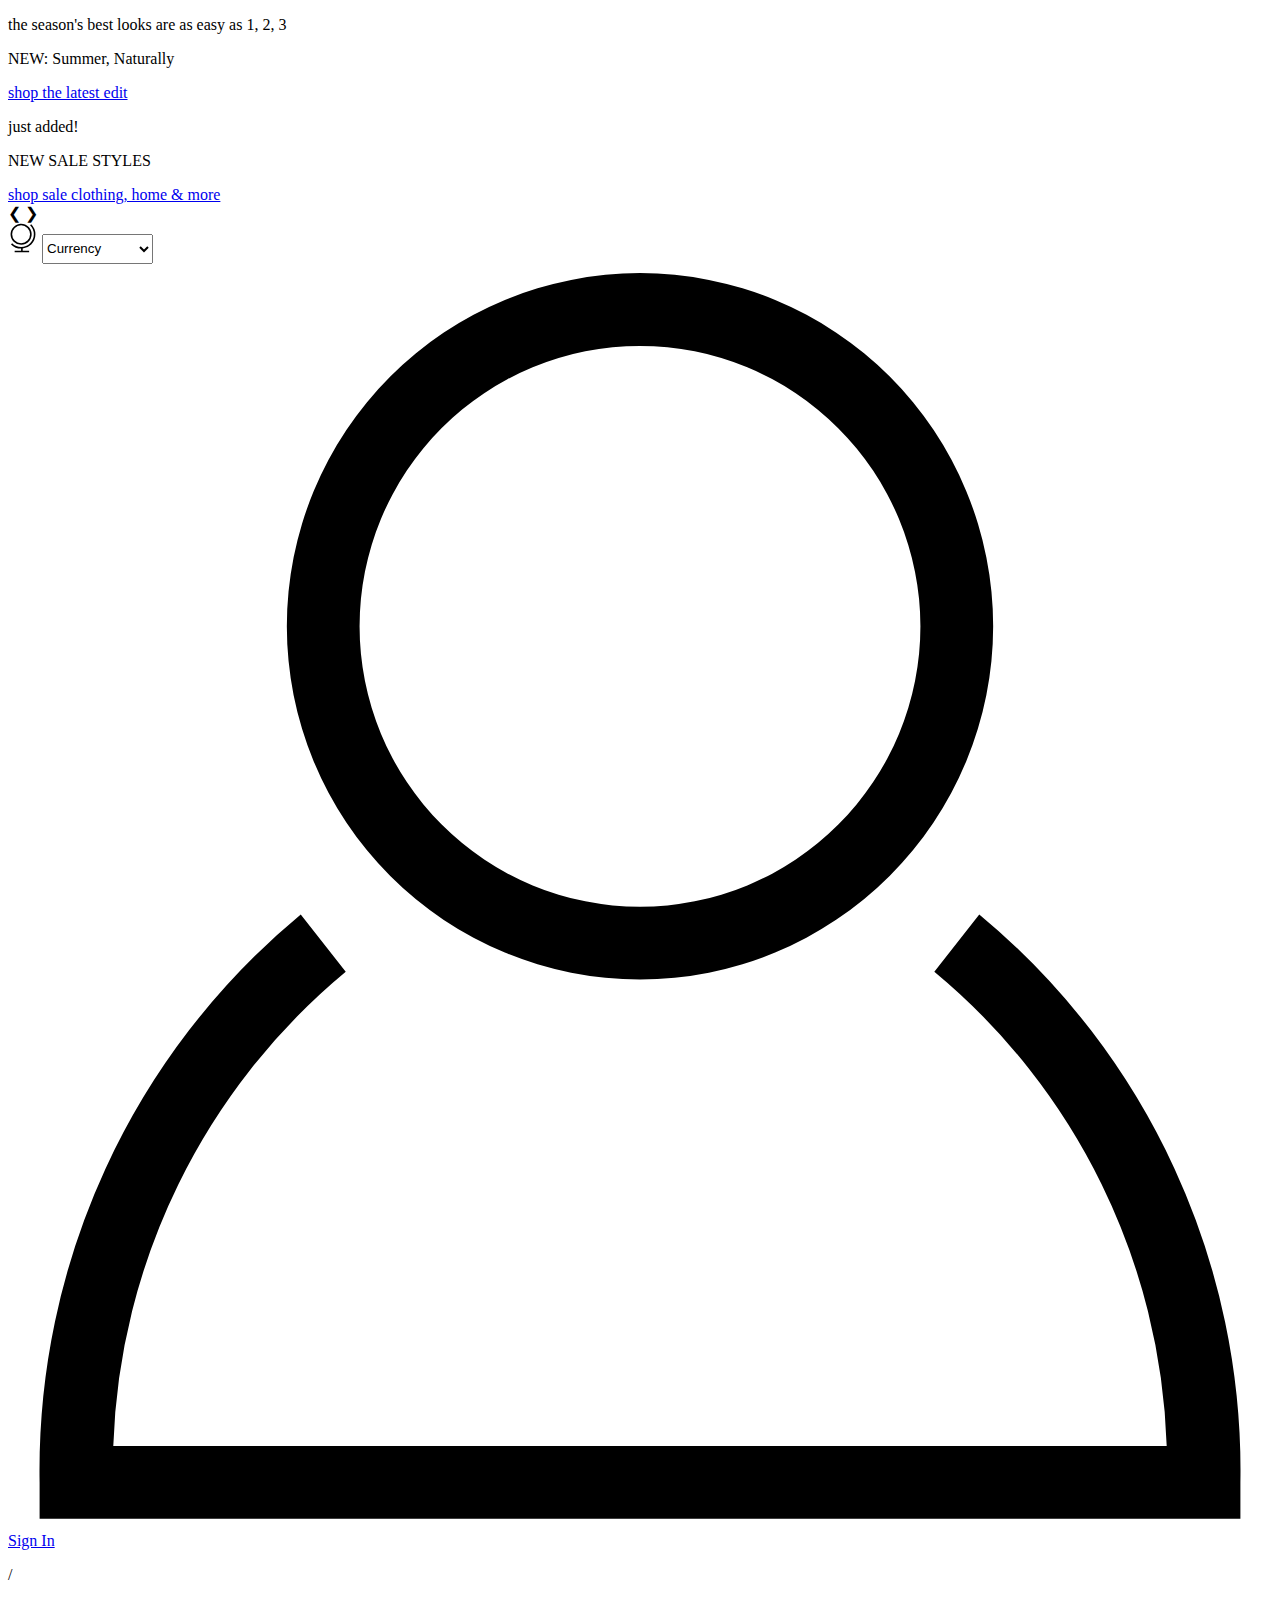
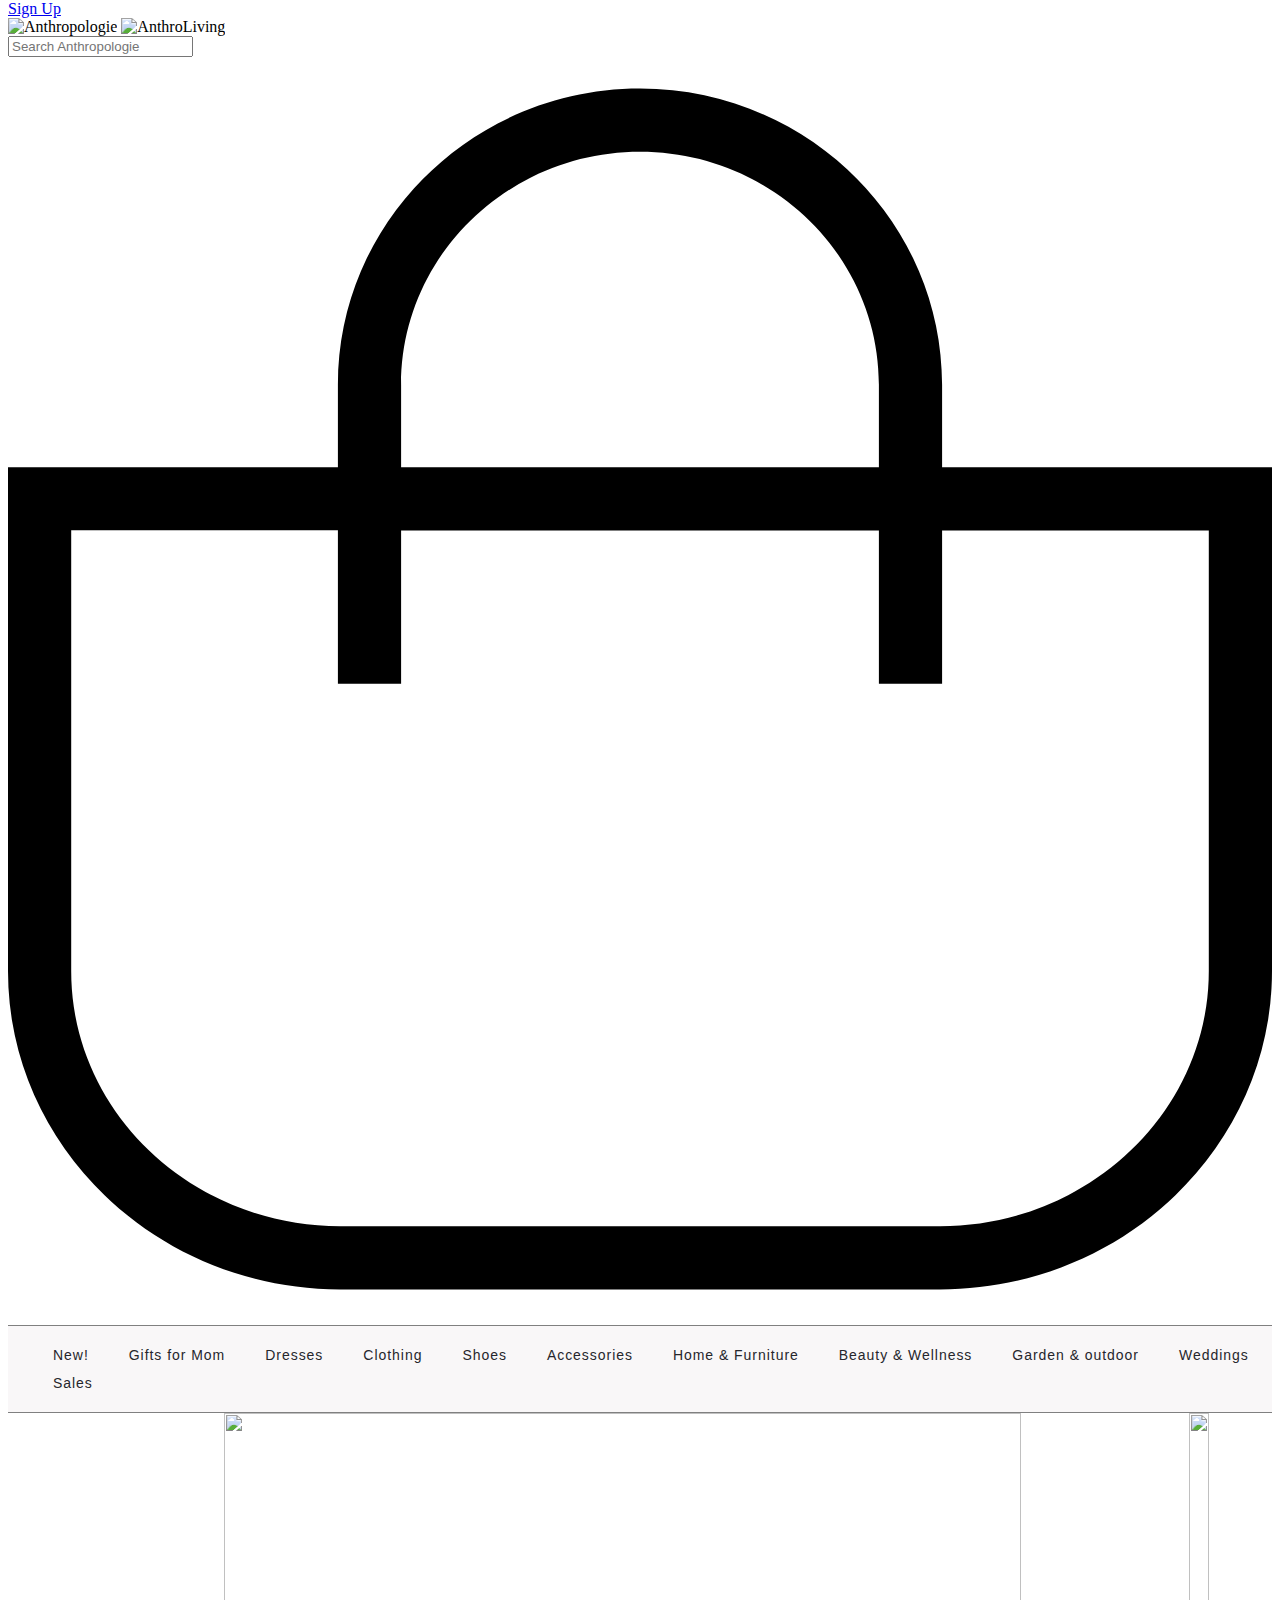
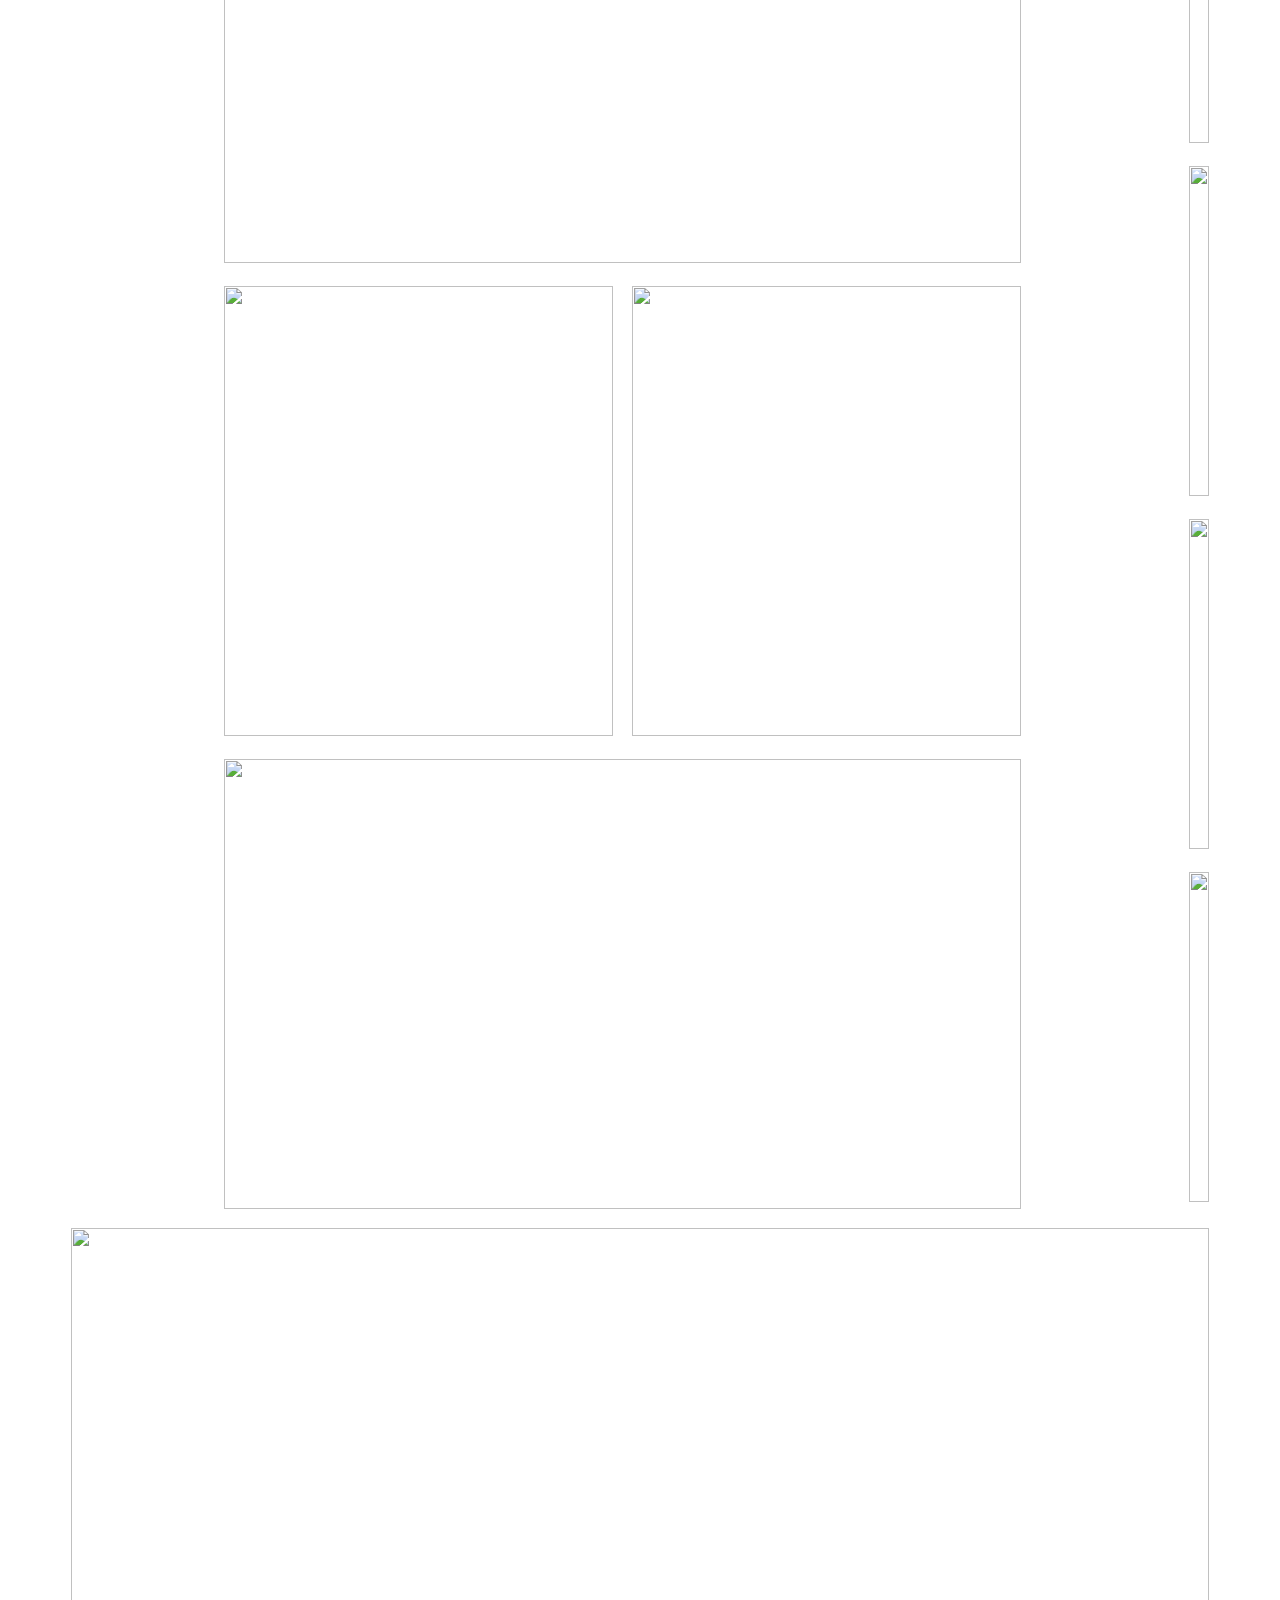
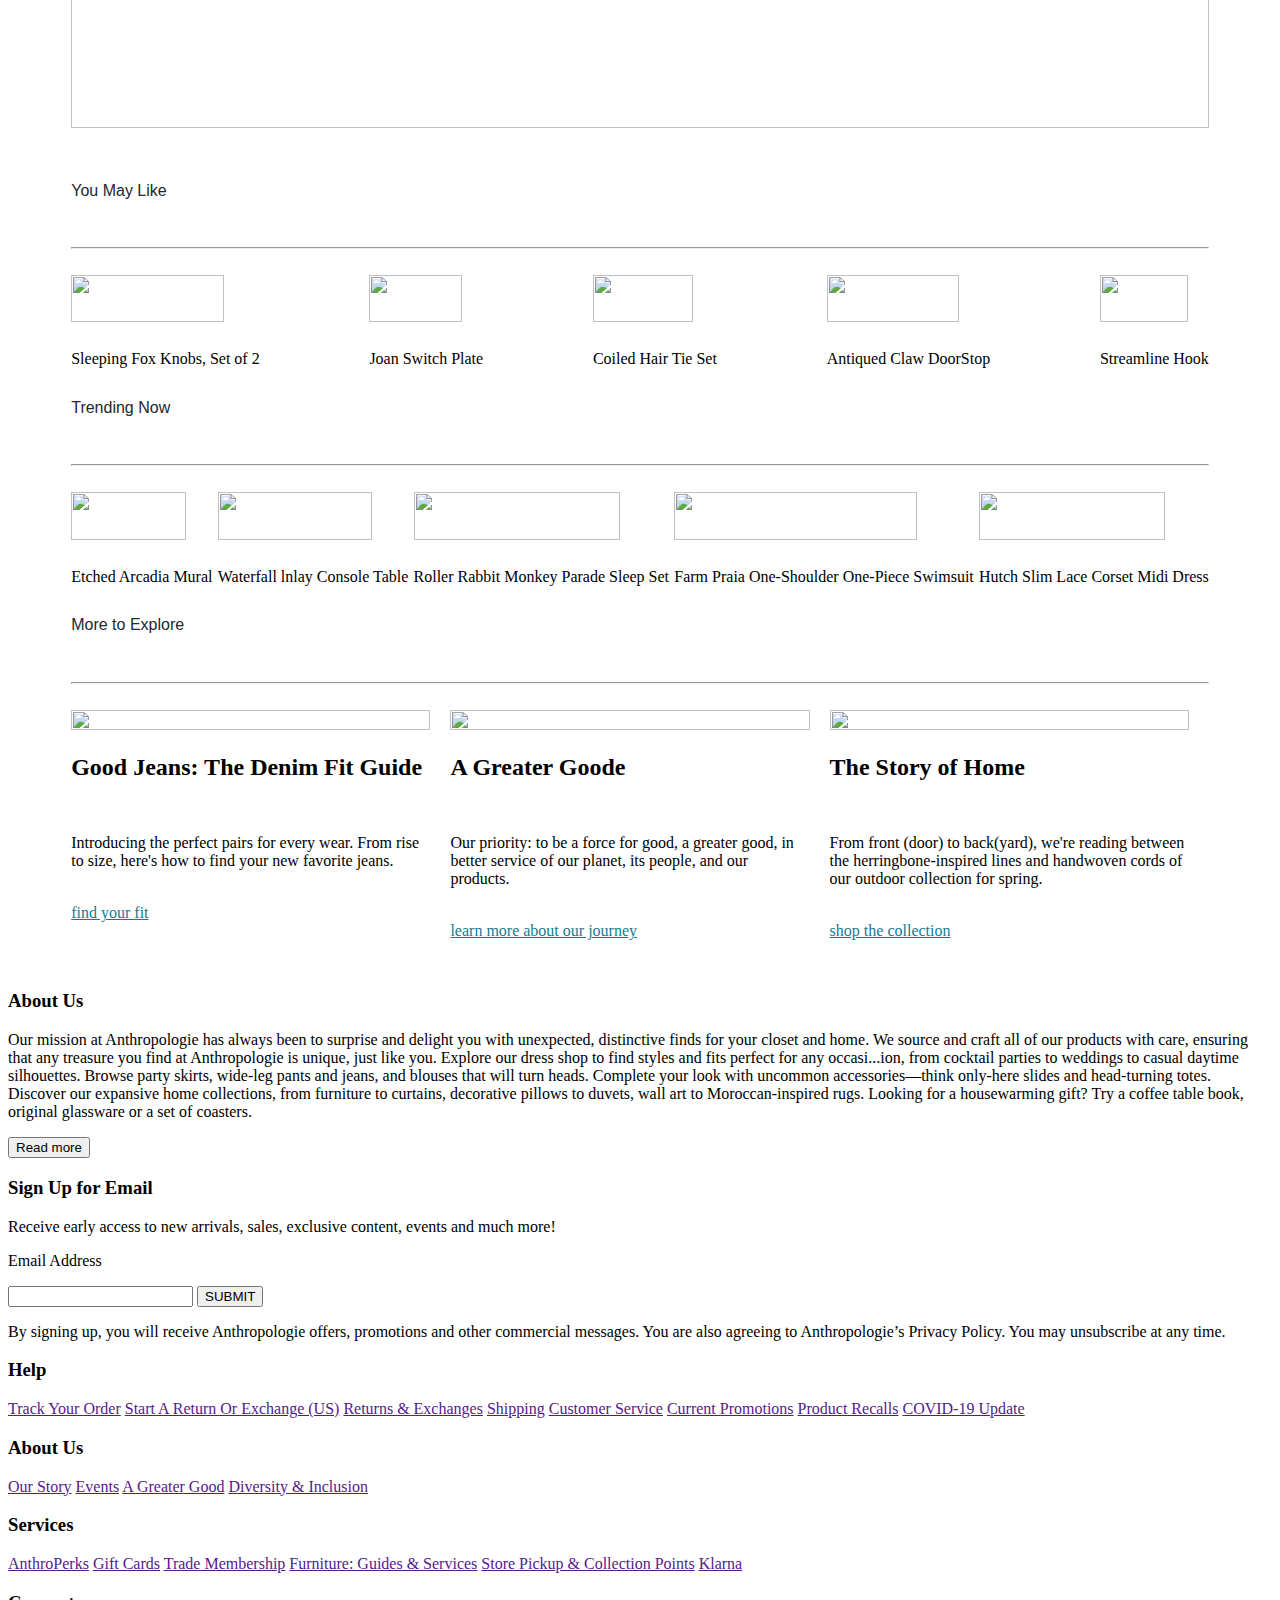
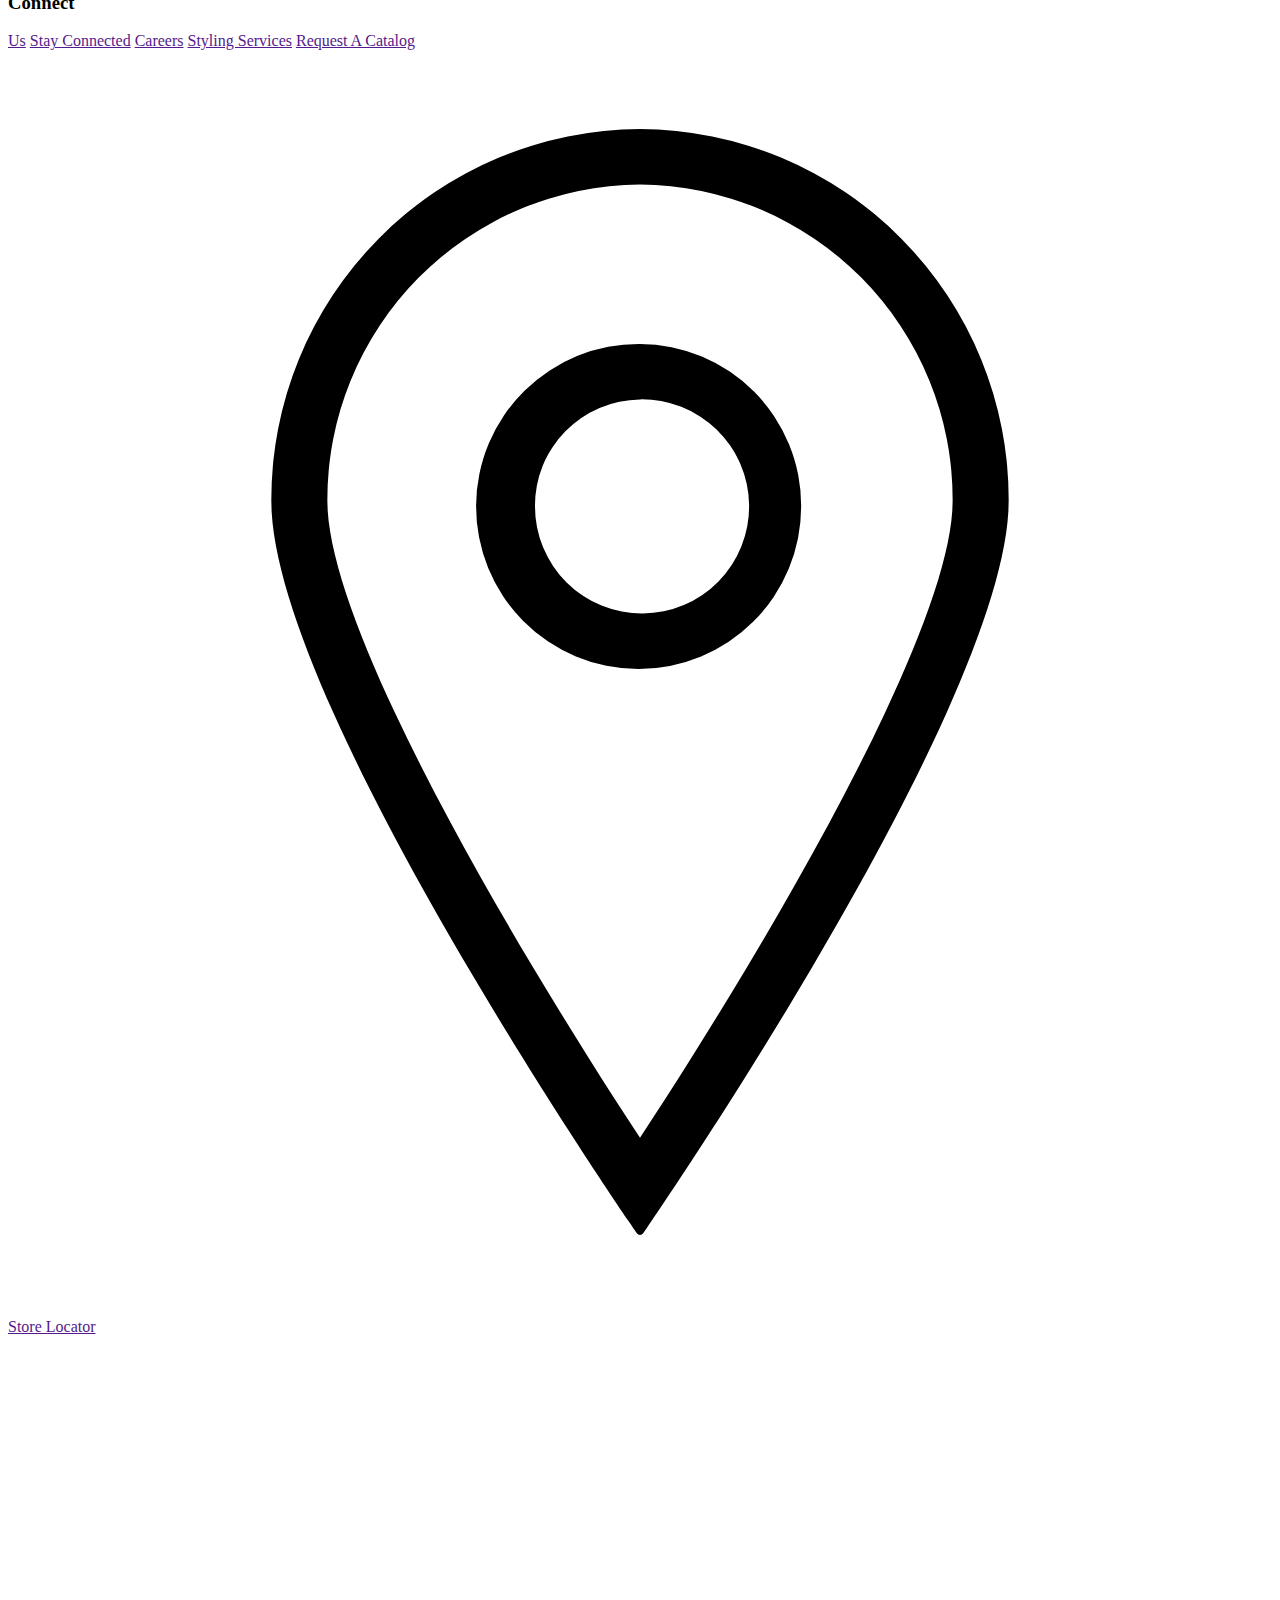
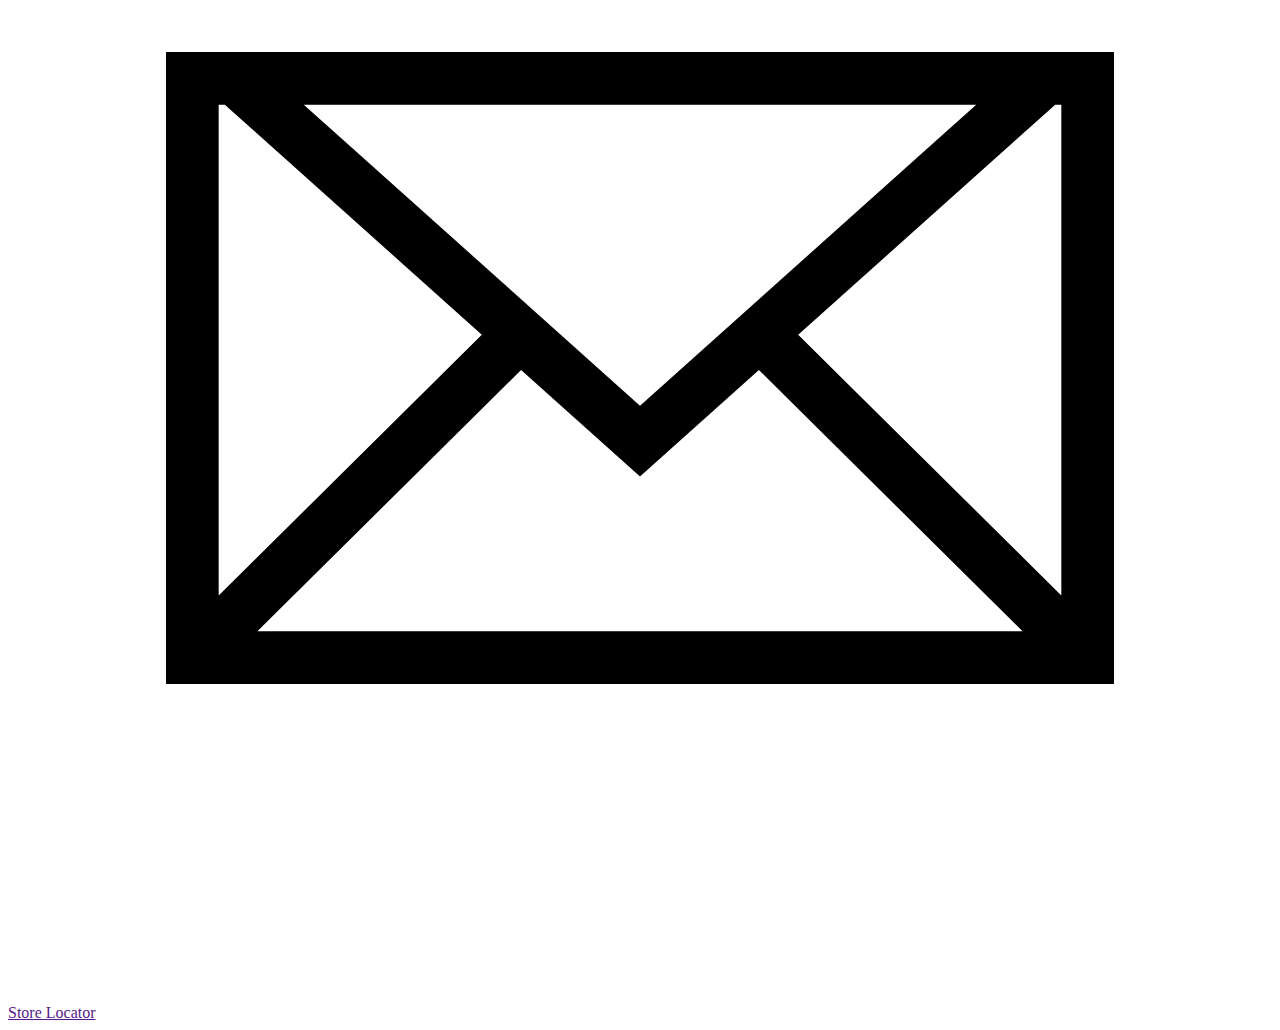
==== commit 9644d232: "final changes done" ====
--- a/index.html
+++ b/index.html
@@ -24,7 +24,6 @@
                         <a href="/sale-all" class="sliderancor" >shop the latest edit</a>
                     </div>
            </div> 
-        
         </div>
         <div class="mySlides fade">
               <div  class="secondslider"  >
@@ -39,13 +38,9 @@
                      </div>
                 </div> 
         </div>
-        
-        
-        
         <a class="prev"  onclick="plusSlides(-1)">❮</a>
         <a class="next" onclick="plusSlides(1)">❯</a>
         </div>
-        
         <div class="Navsecond"  >
             <div class="micandeng"   >
                 
@@ -652,56 +647,53 @@
                        </div>
                   </div>
                  </div>
-              
-             </div>
-            </div>
-            
-            </div>
-            
+                </div>
+             </div>
+            </div>
             <div class="main">
                 <div class="flex">
                     <div class="products">
                         <div class="img1">
                             <img src="https://images.ctfassets.net/5de70he6op10/6O4o9CPoov1N3SUAzpVx0J/5a33425eac3c498bc66a2d0aa4795c67/050222_HPG_LS_M1.jpg?w=1756&q=80&fm=webp"
                                 alt="" width="100%" height="450px">
-                            <div class="abs">shop new arrivals</div>
+                            <!-- <div class="abs">shop new arrivals</div> -->
                         </div>
                         <div class="img2">
                             <img src="https://images.ctfassets.net/5de70he6op10/2cIhOhx0EenQ1hIURAWLK7/7f322ffde6eb24472f9454e18f457027/050222_HPG_2UP_Dresses.jpg?w=856&q=80&fm=webp"
                                 alt="" height="450px" width="100%">
-                            <div class="abs">shop dress</div>
+                            <!-- <div class="abs">shop dress</div> -->
                         </div>
                         <div class="img3">
                             <img src="https://images.ctfassets.net/5de70he6op10/j4jfRLSCojibA9tLTz7tq/fe904a67d777bf6af9da224f0e5c227f/050222_HPG_2UP_Sets.jpg?w=856&q=80&fm=webp"
                                 alt="" width="100%" height="450px">
-                            <div class="abs">shop skirts</div>
+                            <!-- <div class="abs">shop skirts</div> -->
                         </div>
                         <div class="img4">
                             <img src="https://images.ctfassets.net/5de70he6op10/4L4MxwDigk4N40JIiWpXeq/264edf2c0e8af695014b8e0c7ad392dd/050222_HPG_LS_M2.jpg?w=1756&q=80&fm=webp"
                                 alt="" width="100%" height="450px">
-                            <div class="abs">raise a glass get the cocktail recipes</div>
+                            <!-- <div class="abs">raise a glass get the cocktail recipes</div> -->
                         </div>
                     </div>
                     <div class="productsrightside">
                         <div class="img5">
                             <img src="https://images.ctfassets.net/5de70he6op10/6FzBOZH3ftSw31v7wApRE9/96d12fc9fedd4ae4154d909c021c75ad/050222_HPG_RR_Furniture.jpg?w=856&q=80&fm=webp"
                                 alt="">
-                            <div class="abs">shop furniture</div>
+                            <!-- <div class="abs">shop furniture</div> -->
                         </div>
                         <div class="img6">
                             <img src="https://images.ctfassets.net/5de70he6op10/1QeC1AgqnnSUUNUm1L8Cop/26d6959e95bb51ff30016138680010bc/050222_HPG_RR_Candles.jpg?w=856&q=80&fm=webp"
                                 alt="">
-                            <div class="abs">shop candles</div>
+                            <!-- <div class="abs">shop candles</div> -->
                         </div>
                         <div class="img7">
                             <img src="https://images.ctfassets.net/5de70he6op10/3Fp3TqyVqgSjPQZthY3sFD/9386f17ed897837b78eb461bf903c72a/050222_HPG_RR_Swim.jpg?w=856&q=80&fm=webp"
                                 alt="">
-                            <div class="abs">shop swim</div>
+                            <!-- <div class="abs">shop swim</div> -->
                         </div>
                         <div class="img8">
                             <img src="https://images.ctfassets.net/5de70he6op10/5MuarHK2smpFuUB28seiUk/50482d40225937b5dcd47d597990c52d/050222_HPG_RR_Bedding.jpg?w=856&q=80&fm=webp"
                                 alt="">
-                            <div class="abs1">shop bedding, pillows & throws</div>
+                            <!-- <div class="abs1">shop bedding, pillows & throws</div> -->
                         </div>
                     </div>
                 </div>
@@ -709,11 +701,11 @@
                     <div class="img">
                         <img src="https://images.ctfassets.net/5de70he6op10/7DEijhrVDU6Yq9fW3H4NYu/1ccd807faed448b9ca75bac79944b9c5/050222_HPG_LS_M3.jpg?w=2694&q=80&fm=webp"
                             alt="" width="100%" height="500px">
-                        <div class="abs">visit the getaway shop</div>
+                        <!-- <div class="abs">visit the getaway shop</div> -->
                     </div>
                 </div>
                 <div class="secondpart">
-                    <h4>You May Like</h4>
+                    <h4 class="h4">You May Like</h4>
                     <br>
                     <hr> <br>
                     <div class="part2">
@@ -745,7 +737,7 @@
                     </div>
                 </div>
                 <div class="secondpart">
-                    <h4>Trending Now</h4>
+                    <h4 class="h4">Trending Now</h4>
                     <br>
                     <hr><br>
                     <div class="part2">
@@ -778,7 +770,7 @@
                 </div>
         
                 <div class="secondpart">
-                    <h4>More to Explore</h4>
+                    <h4 class="h4">More to Explore</h4>
                     <br>
                     <hr> <br>
                     <div class="part2">
@@ -820,8 +812,8 @@
                     </div>
                 </div>
             </div>
-        
-         </div>
+      
+
 <div class="read">
     <h3>About Us</h3>
     <p>
--- a/menu.css
+++ b/menu.css
@@ -13,6 +13,7 @@
     position: fixed;
     top: 0;
     width: 100%;
+    margin-bottom: 10px;
   }
 .dropbtn{
             
--- a/homepage.css
+++ b/homepage.css
@@ -16,7 +16,6 @@
 }
 
 .products {
-
     margin: auto;
     width: 70%;
     display: grid;
@@ -25,17 +24,17 @@
     gap: 19px;
 }
 
-/* .products>div {
+ /* .products>div {
     position: relative;
 }
 
 .productsrightside>div {
     position: relative;
-} */
+} 
 
-/* .part1last>div {
+ .part1last>div {
     position: relative;
-} */
+}  */
 
 .img1 {
     grid-column-start: 1;
